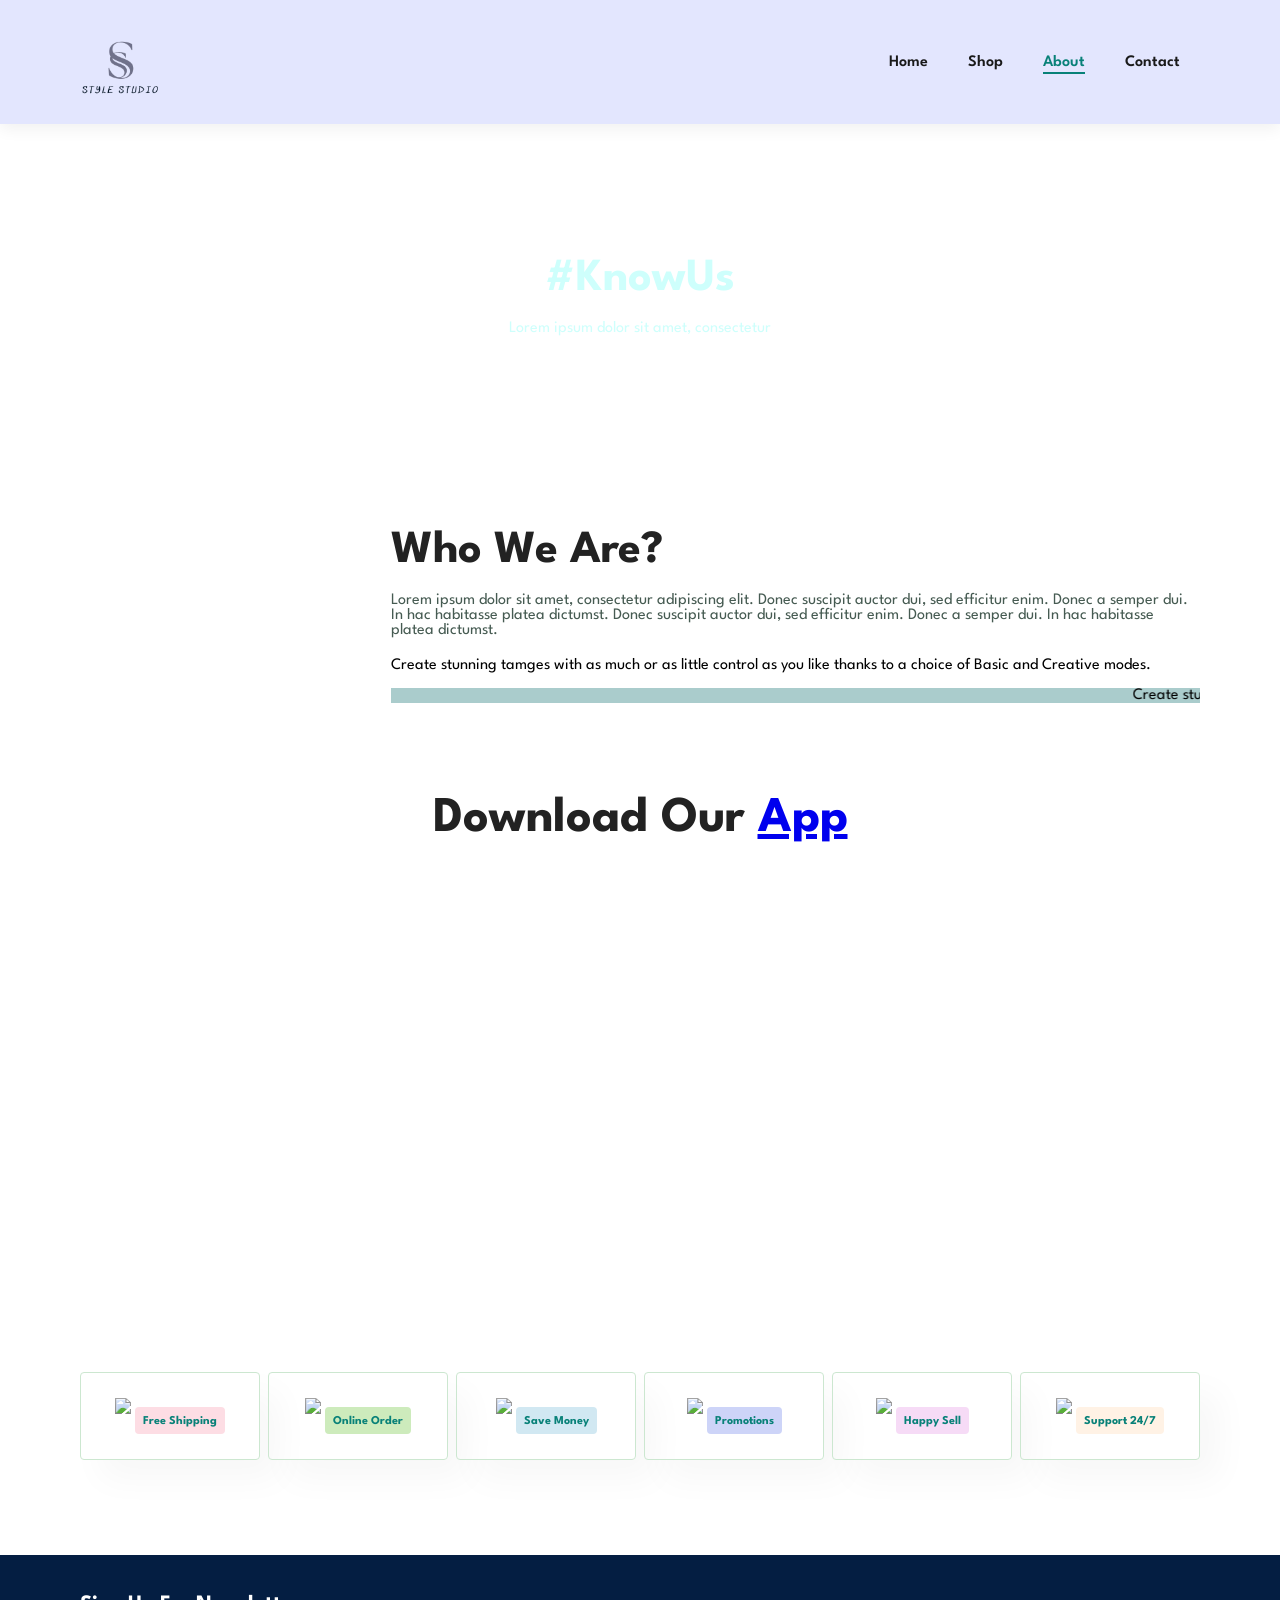
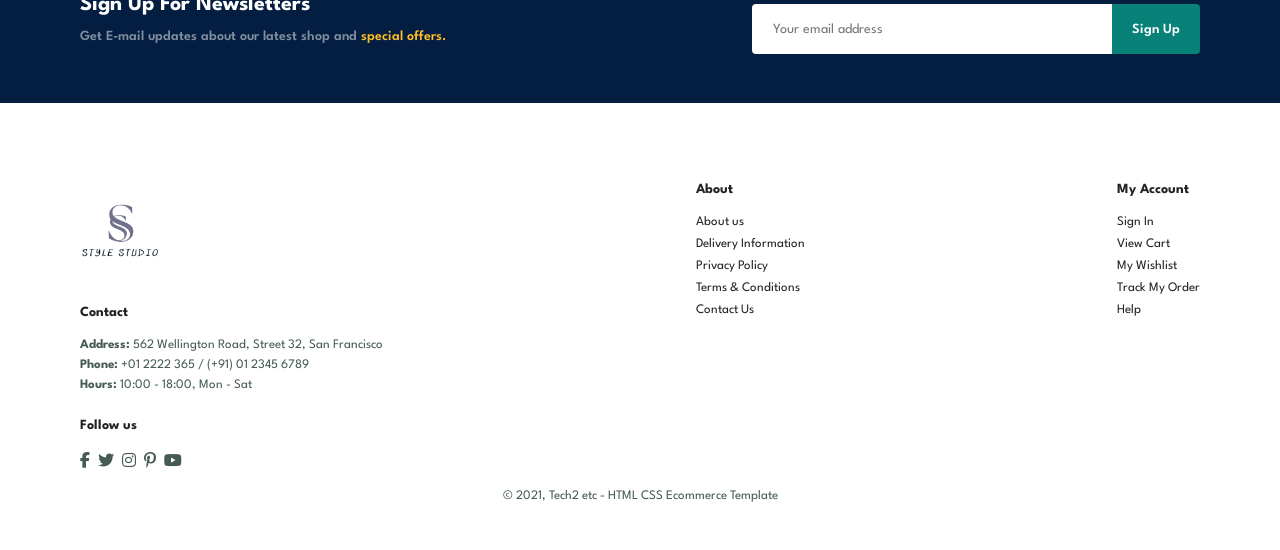
==== about.html @ c2bab6bf "Add files via upload" ====
<!DOCTYPE html>
<html lang="en">

    <head>
        <meta charset="UTF-8">
        <meta http-equiv="X-UA-Compatible" content="IE=edge">
        <meta name="viewport" content="width=device-width, initial-scale=1.0">
        <title>Ecommerce clothes website</title>
        <link rel="stylesheet" href="https://cdnjs.cloudflare.com/ajax/libs/font-awesome/6.5.1/css/all.min.css" />

        <link rel="stylesheet" href="about.css">
    </head>

    <body>
        <section id="header">
            <a href="index.html"><img style="height: 80px" src="logo.png" class="logo"></a>
            
            <div>
                <ul id="navbar">
                    <li><a href="index.html">Home</a></li>
                    <li><a href="shop.html">Shop</a></li>
                    
                    <li><a class="active" href="about.html">About</a></li>
                    <li><a href="contact.html">Contact</a></li>
  <a href="#" id="close"><i class="fa-solid fa-xmark"></i></a>
                    
                    
                </ul>
            </div>

            <!-- ===== CỤM ICON MOBILE THÊM VÀO Ở ĐÂY ===== -->
            <div id="mobile-menu">
                <a href="cart.html"><i class="fa-solid fa-bag-shopping"></i></a>
                <i id="bar" class="fa-solid fa-bars"></i>
            </div>
            <!-- ========================================== -->

        </section>
        

        <section id="head"  class="about-head">
            <h2>#KnowUs</h2>
            <p>Lorem ipsum dolor sit amet, consectetur</p>
        </section>

        <section id="about-head" class="section-p1">
            <img src="img/about/a6.jpg" alt="">
            <div>
                <h2>Who We Are?</h2>
                <p>Lorem ipsum dolor sit amet, consectetur adipiscing elit. Donec suscipit auctor dui, sed efficitur enim. Donec a semper dui. In hac habitasse platea dictumst. Donec suscipit auctor dui, sed efficitur enim. Donec a semper dui. In hac habitasse platea dictumst.</p>
                <abbr tittle="">Create stunning tamges with as much or as little control as you like thanks to a choice of Basic and Creative modes.</abbr>
                <br><br>
                <marquee bgcolor="#acc" loop="-1" scrollamount="5" width="100%">Create stunning images with as much or as little control as you like thanks to a choice of Basic and Creative modes.</marquee>
            </div>
        </section>

        <section id="about-app" class="section-p1">
            <h1>Download Our <a href="#">App</a></h1>
            <div class="video">
                <video autoplay muted loop src="img/about/1.mp4"></video>  <!-- autoplay: tự động phát, muted: tắt tiếng, loop: lặp lại video -->
            </div>

        </section>

        <section id="feature" class="section-p1">
            <div class="fe-box">
                <img src="img/features/f1.png">
                <h6>Free Shipping</h6>
            </div>
            <div class="fe-box">
                <img src="img/features/f2.png">
                <h6>Online Order</h6>
            </div>
            <div class="fe-box">
                <img src="img/features/f3.png">
                <h6>Save Money</h6>
            </div>
            <div class="fe-box">
                <img src="img/features/f4.png">
                <h6>Promotions</h6>
            </div>
            <div class="fe-box">
                <img src="img/features/f5.png">
                <h6>Happy Sell</h6>
            </div>
            <div class="fe-box">
                <img src="img/features/f6.png">
                <h6>Support 24/7</h6>
            </div>
        </section>

        <section id="newsletter" class="section-p1 section-m1">
        <div class="newstext">
            <h4>Sign Up For Newsletters</h4>
            <p>Get E-mail updates about our latest shop and <span>special offers.</span></p>
        </div>
        <div class="form">
            <input type="text" placeholder="Your email address">
            <button class="normal">Sign Up</button>
        </div>
    </section>


    <footer class="section-p1">
        <div class="col">
                <a href="index.html" ><img style="height: 80px" src="logo.png" class="logo "></a>

            <h4>Contact</h4>
            <p><strong>Address: </strong> 562 Wellington Road, Street 32, San Francisco</p>
            <p><strong>Phone: </strong> +01 2222 365 / (+91) 01 2345 6789</p>
            <p><strong>Hours: </strong> 10:00 - 18:00, Mon - Sat</p>
            <div class="follow">
                <h4>Follow us</h4>
                <div class="icon">
                    <i class="fab fa-facebook-f"></i>
                    <i class="fab fa-twitter"></i>
                    <i class="fab fa-instagram"></i>
                    <i class="fab fa-pinterest-p"></i>
                    <i class="fab fa-youtube"></i>
                </div>
            </div>
        </div>

        <div class="col">
            <h4>About</h4>
            <a href="#">About us</a>
            <a href="#">Delivery Information</a>
            <a href="#">Privacy Policy</a>
            <a href="#">Terms & Conditions</a>
            <a href="#">Contact Us</a>
        </div>

        <div class="col">
            <h4>My Account</h4>
            <a href="#">Sign In</a>
            <a href="#">View Cart</a>
            <a href="#">My Wishlist</a>
            <a href="#">Track My Order</a>
            <a href="#">Help</a>
        </div>
        <div class="copyright">
            <p>© 2021, Tech2 etc - HTML CSS Ecommerce Template</p>
        </div>
    </footer>
    
        <script src="script.js"></script>
    </body>

</html>
---- about.css ----
@import url("https://fonts.googleapis.com/css2?family=Spartan:wght@100;200;300;400;500;600;700;800;900&display=swap");
* { 
    margin: 0;
    padding: 0;
    box-sizing: border-box;
    font-family: "Spartan", sans-serif;
}

html { 
    scroll-behavior: smooth;
}

/* Global Styles */

h1 {
    font-size: 50px;
    line-height: 64px;
    color: #222;
}

h2 {
    font-size: 46px;
    line-height: 54px;
    color: #222;
}

h4 {
    font-size: 20px;
    color: #222;
}

h6 {
    font-weight: 700;
    font-size: 12px;
}

p {
    font-size: 16px;
    color: #465b52;
    margin: 15px 0 20px 0;
}

.section-p1 {
    padding: 40px 80px;
}

.section-m1 {
    margin: 40px 0;
}

body {
    width: 100%;
}

/* Header Start*/
#header {
    display:flex;
    align-items: center;
    justify-content: space-between;
    padding: 20px 80px;
    background : #E3E6FE;
    box-shadow: 0 5px 15px rgba(0,0,0,0.06);
    z-index: 999;
    position:sticky;
    top:0;
    left:0;
}

#navbar { display:flex; align-items: center; justify-content: center; }

#navbar li { 
    list-style:none; 
    padding: 0 20px; 
}

#navbar li a {
    text-decoration: none;
    font-size: 16px;
    font-weight: 600;
    color:#1a1a1a; 
    transition: 0.3s ease;
    position: relative; 
}

#navbar li a:hover,
#navbar li a.active { 
    color: #088178; 
}

#navbar li a::after {
    content: "";
    width: 0;
    height: 2px;
    background: #088178;
    position: absolute;
    bottom: -4px;
    left: 50%;
    transform: translateX(-50%);
    transition: width 0.3s ease;
}

#navbar li a.active::after,
#navbar li a:hover::after {
    width: 100%;
}

/* Ẩn nút Menu Hamburger và nút Giỏ hàng trên giao diện máy tính */
#mobile-menu {
    display: none;
}

/* Ẩn nút X đóng menu trên giao diện máy tính */
#close {
    display: none;
}

/* About page */
#head.about-head {
    background-image:url("img/about/banner.png");
    height:40vh;
    width:100%;
    background-size: cover;
    display: flex;
    justify-content: center;
    text-align: center;
    flex-direction: column;
    padding: 14px;

}
#head.about-head h2,
#head.about-head p{
    color:#cefffc; 
}

#about-head {
    display: flex;
    align-items: center; 
}
#about-head img{
    width: 50%;
    height: auto; 
}
#about-head div {
    padding-left: 40px; 
}
#about-app{
    text-align: center; 
}
#about-app .video{
    width: 70%;
    height: 100%; 
    margin: 30px auto 0 auto ; 

}
#about-app .video video{ 
    width: 100%; 
    height: 100%;
    border-radius: 20px; 
}

/*------------ Feature-------------------------- */ 

#feature{
    display: flex;
    align-items: center;
    justify-content: space-between;
    flex-wrap: wrap;
}

#feature .fe-box {
    width:180px;
    text-align: center;
    padding:25px 15px;
    box-shadow: 20px 20px  34px rgba(0,0,0,0.03);
    border:1px solid #cce7d0;
    border-radius:4px;
    margin: 15px 0;
}

#feature .fe-box:hover {
    box-shadow: 10px 10px 54px rgba(70,62,221,0.1)
}

#feature .fe-box img{
   width:100%;
   margin-bottom: 10px ;  
}

#feature .fe-box h6 {
    display:inline-block;
    padding: 9px 8px 6px 8px;
    line-height:1;
    border-radius: 4px;
    color:#088178;
    background-color: #fddde4;
}

#feature .fe-box:nth-child(2) h6{
    background-color: #cdebbc;
}

#feature .fe-box:nth-child(3) h6{
    background-color: #d1e8f2;
}

#feature .fe-box:nth-child(4) h6{
    background-color: #cdd4f8;
}

#feature .fe-box:nth-child(5) h6{
    background-color: #f6dbf6;
}

#feature .fe-box:nth-child(6) h6{
    background-color: #fff2e5;
}

/* -----------------------Newsletter ----------------------*/
#newsletter {
    display: flex;
    justify-content: space-between;
    align-items: center; 
    background-image: url("img/banner/b14.png"); 
    background-repeat: no-repeat;
    background-position: 20% 30%;
    background-color: #041e42;
}

/* --- THÊM MÀU SẮC CHO CHỮ TRONG NEWSLETTER Ở ĐÂY --- */
#newsletter h4 {
    color: #fff; /* Tiêu đề màu trắng */
    font-size: 22px;
    font-weight: 700;
}

#newsletter p {
    font-size: 14px;
    font-weight: 600;
    color: #818ea0; /* Đoạn văn màu xám xanh nhạt */
}

#newsletter p span {
    color: #ffbd27; /* Chữ special offers màu vàng */
}
/* ---------------------------------------------------- */

#newsletter .form {
    display: flex;
    width: 40%;
}

#newsletter input {
    height: 3.125rem; 
    padding: 0 1.25rem;
    font-size: 14px;
    width: 100%;
    border: 1px solid transparent;
    border-radius: 4px 0 0 4px; 
    outline: none;
}

#newsletter button {
    height: 3.125rem; 
    background-color: #088178;
    color: #fff;
    white-space: nowrap; 
    border-radius: 0 4px 4px 0; 
    border: none;
    padding: 0 20px;
    cursor: pointer;
    transition: 0.2s;
}
button.normal {
    font-size: 14px;
    font-weight: 600;
    padding: 15px 30px;
    color: #fff;
    background-color: #088178;
    border-radius: 4px; 
    cursor: pointer;
    border: none;
    outline: none;
    transition: all 0.3s ease; 
}


/* Footer */
footer { display: flex; flex-wrap: wrap; justify-content: space-between; }
footer .col { display: flex; flex-direction: column; align-items: flex-start; margin-bottom: 20px; }
footer .logo { margin-bottom: 30px; }
footer h4 { font-size: 14px; padding-bottom: 20px; }
footer p { font-size: 13px; margin: 0 0 8px 0; }
footer a { font-size: 13px; text-decoration: none; color: #222; margin-bottom: 10px; }
footer .follow { margin-top: 20px; }
footer .follow i { color: #465b52; padding-right: 4px; cursor: pointer; }
footer .install .row img { border: 1px solid #088178; border-radius: 6px; }
footer .install img { margin: 10px 0 15px 0; }
footer .follow i:hover, footer a:hover { color: #088178; }
footer .copyright { width: 100%; text-align: center; }

/* =========================================
   THIẾT BỊ TABLET (IPAD) - Dưới 799px
========================================= */

@media (max-width: 799px) {
    .section-p1 { padding: 40px 40px; }
    
    #navbar {
        display: flex;
        flex-direction: column;
        align-items: flex-start;
        justify-content: flex-start;
        position: fixed;
        top: 0;
        right: -300px;
        height: 100vh;
        width: 300px;
        background-color: #E3E6F3;
        box-shadow: 0 40px 60px rgba(0,0,0,0.1);
        padding: 80px 0 0 10px;
        transition: 0.3s;
    }
    #navbar.active { right: 0px; }
    #navbar li { margin-bottom: 25px; }

    #close {
        display: block;
        position: absolute;
        top: 30px;
        left: 30px;
        color: #222;
        font-size: 24px;
        cursor: pointer;
    }

    #close:hover {
        color: #088178;
    }

    #lg-bag {
        display: none;
    }

    #mobile-menu {
        display: flex;
        align-items: center;
        gap: 20px;
    }

    #mobile-menu i {
        color: #1a1a1a;
        font-size: 24px;
        cursor: pointer;
        transition: 0.3s;
    }

    #mobile-menu i:hover {
        color: #088178;
    }

    #head { height: 50vh; padding: 0 80px; background-position: top 30% right 30%; }
    
    #feature { justify-content: center; }
    #feature .fe-box { margin: 15px 15px; }

    #newsletter {
        flex-direction: column;
        align-items: flex-start;
    }

    #newsletter .form { 
        width: 70%; 
        margin-top: 20px;
    }
    
}

/* =========================================
   THIẾT BỊ MOBILE (ĐIỆN THOẠI) - Dưới 477px
========================================= */
@media (max-width: 477px) {
    .section-p1 { padding: 20px; }
    #header { padding: 10px 30px; }
    #head { padding: 0 20px; background-position: 55%; }
    #head h2 { font-size: 32px; }
    
    #feature { justify-content: space-between; }
    #feature .fe-box { width: 155px; margin: 0 0 15px 0; }

    #newsletter { 
        padding: 40px 20px; 
        flex-direction: column; 
        align-items: flex-start; 
    }
    
    #newsletter .form { 
        width: 100%; 
        margin-top: 20px;
        display: flex;
        flex-direction: row; 
    }
    
    footer .col { width: 100%; }
    footer .copyright { text-align: start; }
    
    /* About page */
    #about-head {
        flex-direction: column;
    }
    #about-head img{
        width: 100%; 
        margin-bottom: 20px;
    }
    #about-head div{
        padding-left: 0px;
    }
    #about-app .video{
        width: 100%;
    }

}
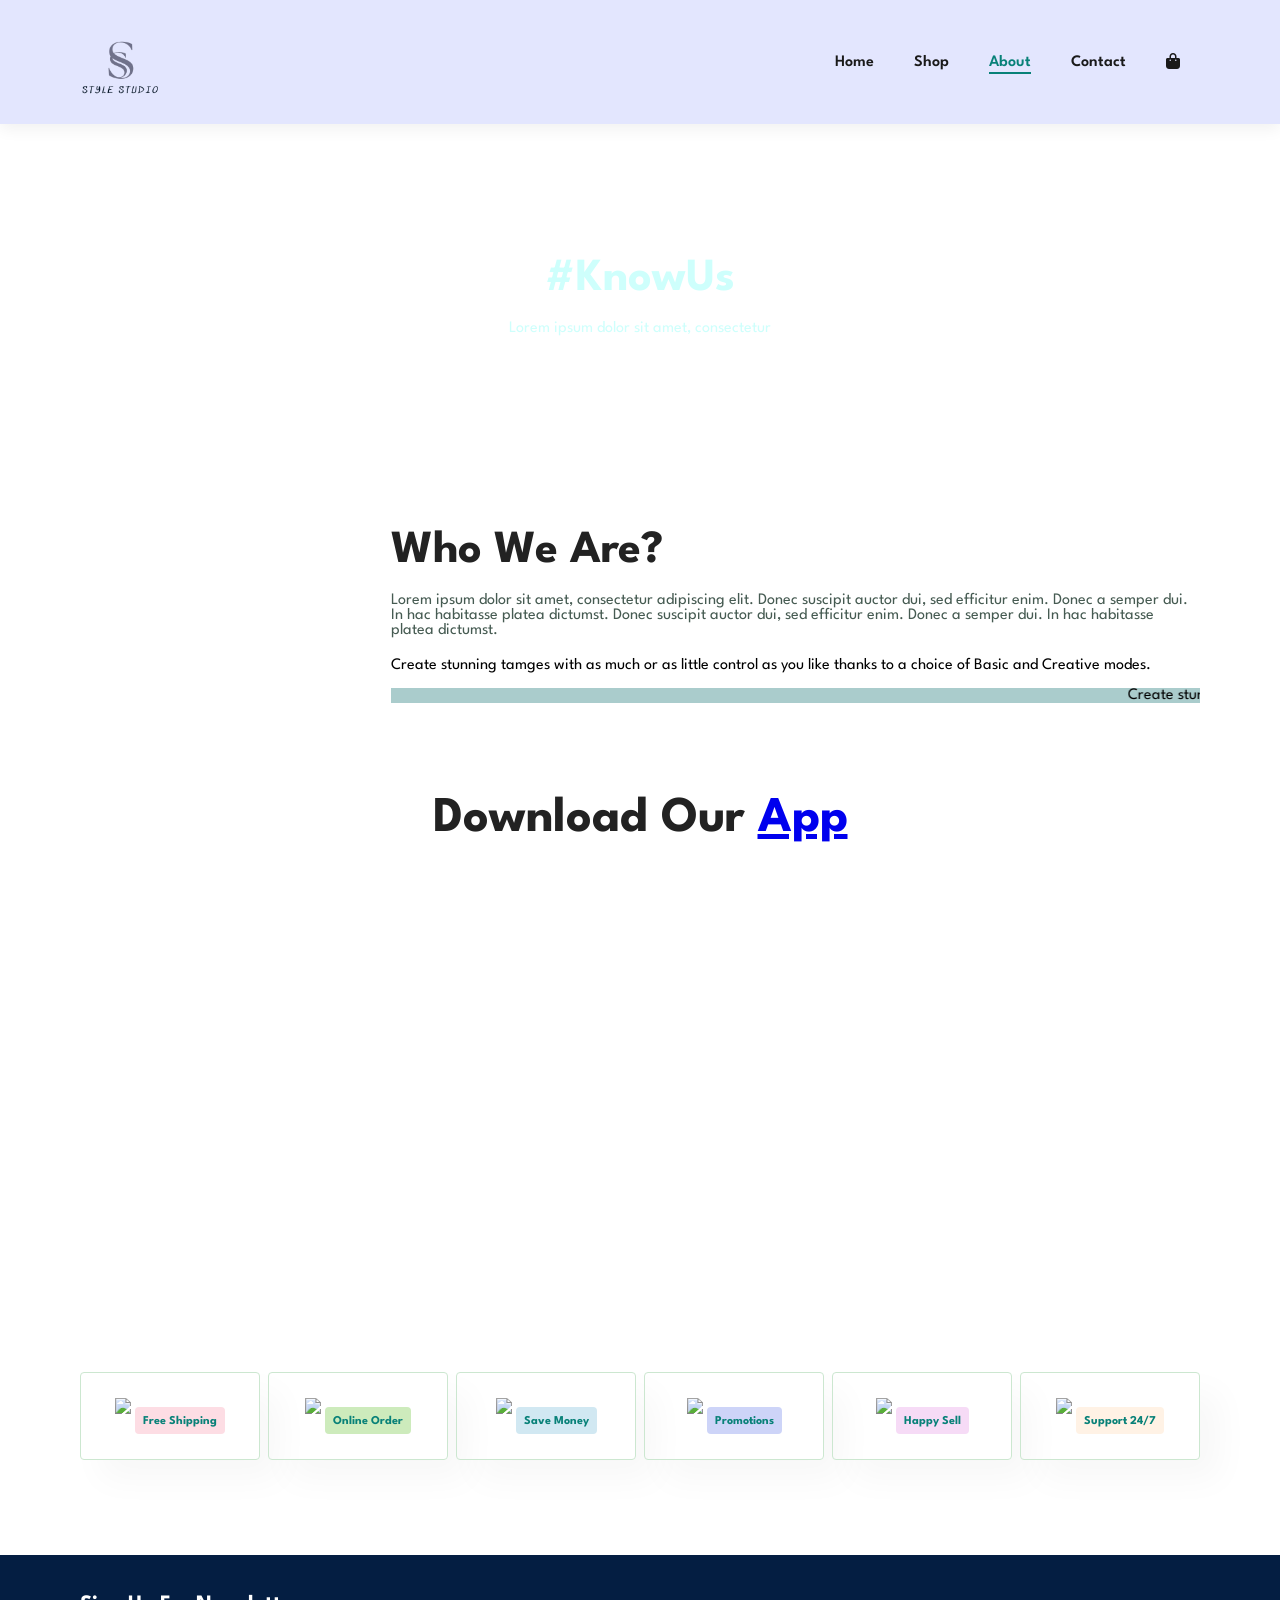
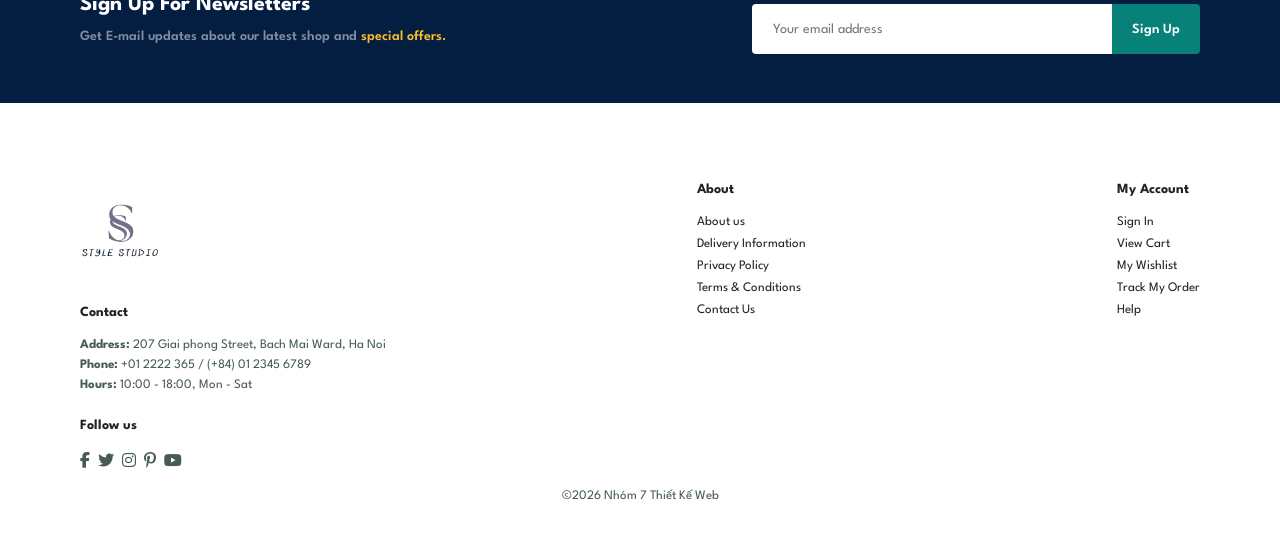
==== commit 7f8e907c: "Add files via upload Updated contact information and shop link in about.html." ====
--- a/about.html
+++ b/about.html
@@ -18,11 +18,10 @@
             <div>
                 <ul id="navbar">
                     <li><a href="index.html">Home</a></li>
-                    <li><a href="shop.html">Shop</a></li>
-                    
+                    <li><a href="shop_page1.html">Shop</a></li>
                     <li><a class="active" href="about.html">About</a></li>
                     <li><a href="contact.html">Contact</a></li>
-  <a href="#" id="close"><i class="fa-solid fa-xmark"></i></a>
+                    <li><a href="cart.html"><i class="fa-solid fa-bag-shopping"></i></a></li>
                     
                     
                 </ul>
@@ -106,8 +105,8 @@
                 <a href="index.html" ><img style="height: 80px" src="logo.png" class="logo "></a>
 
             <h4>Contact</h4>
-            <p><strong>Address: </strong> 562 Wellington Road, Street 32, San Francisco</p>
-            <p><strong>Phone: </strong> +01 2222 365 / (+91) 01 2345 6789</p>
+            <p><strong>Address: </strong> 207 Giai phong Street, Bach Mai Ward, Ha Noi</p>
+            <p><strong>Phone: </strong> +01 2222 365 / (+84) 01 2345 6789</p>
             <p><strong>Hours: </strong> 10:00 - 18:00, Mon - Sat</p>
             <div class="follow">
                 <h4>Follow us</h4>
@@ -139,11 +138,11 @@
             <a href="#">Help</a>
         </div>
         <div class="copyright">
-            <p>© 2021, Tech2 etc - HTML CSS Ecommerce Template</p>
+            <p>©2026 Nhóm 7 Thiết Kế Web</p>
         </div>
     </footer>
     
         <script src="script.js"></script>
     </body>
 
-</html>+</html>
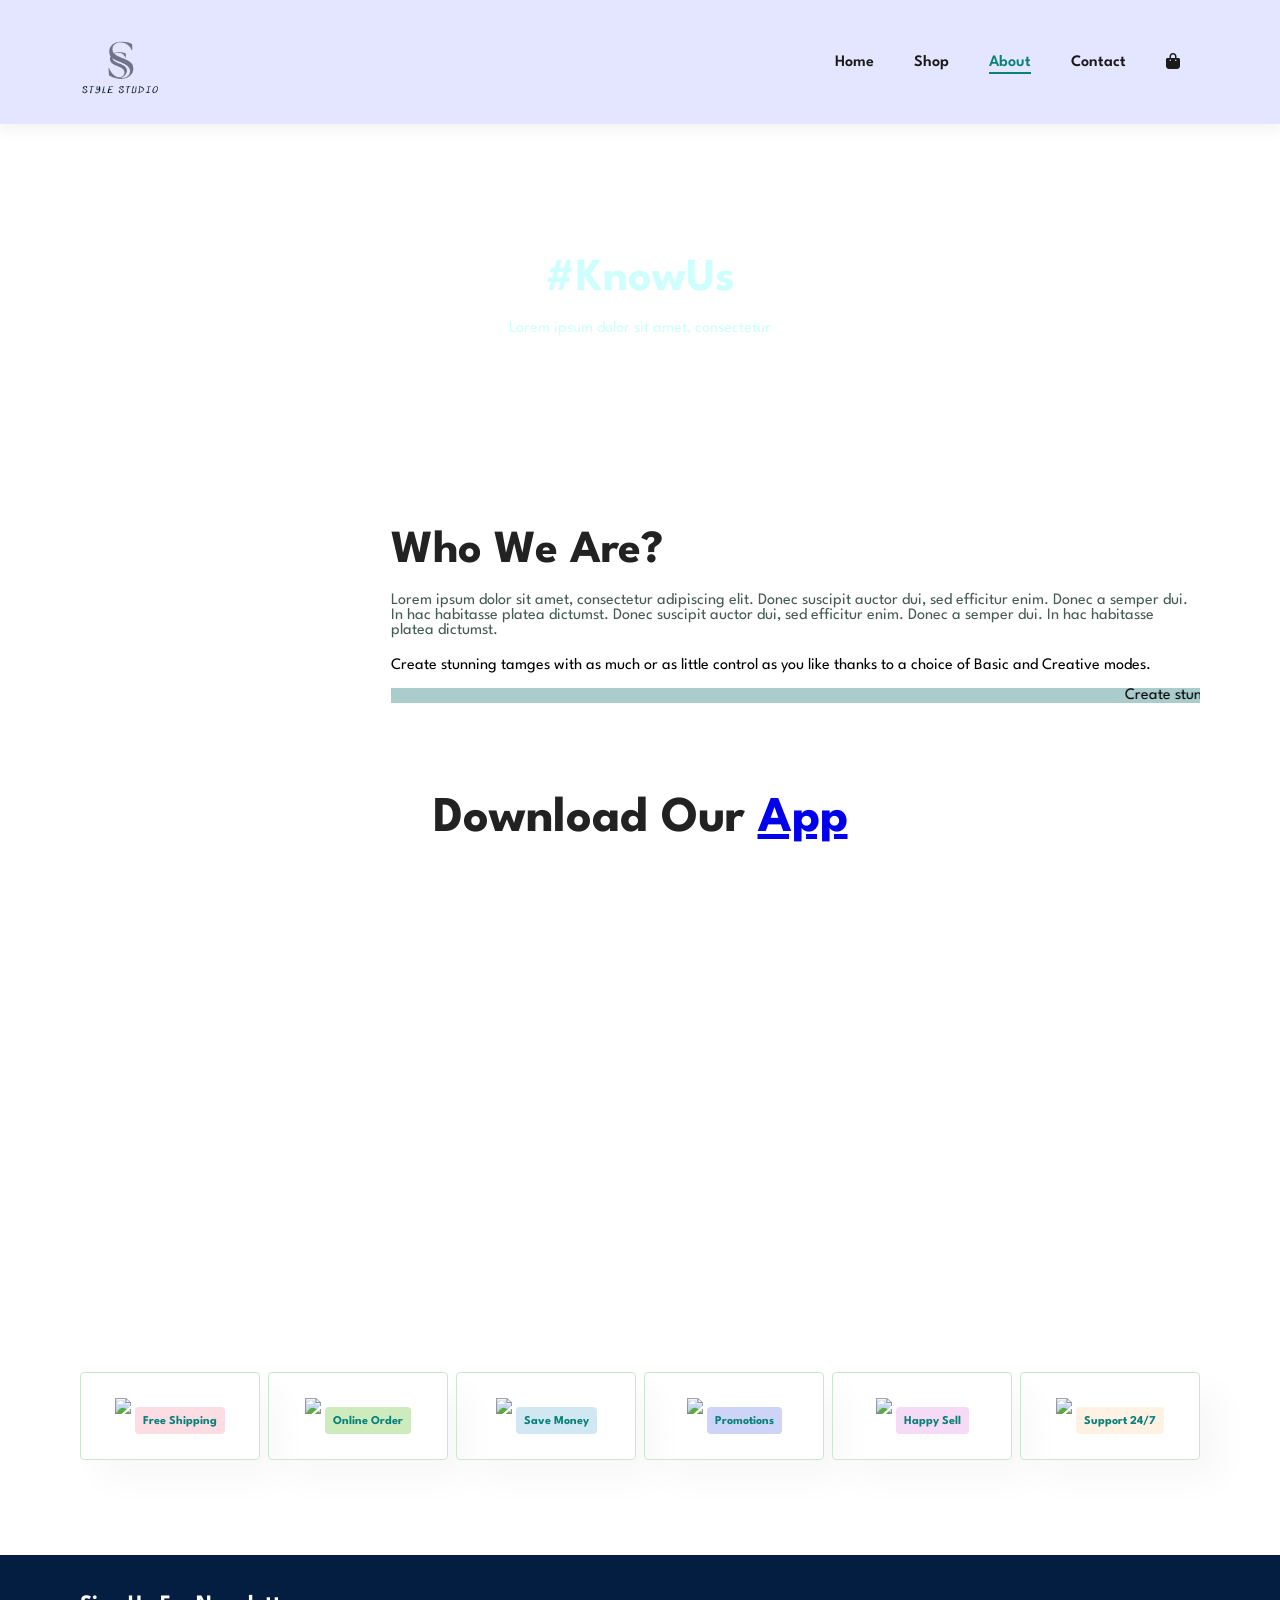
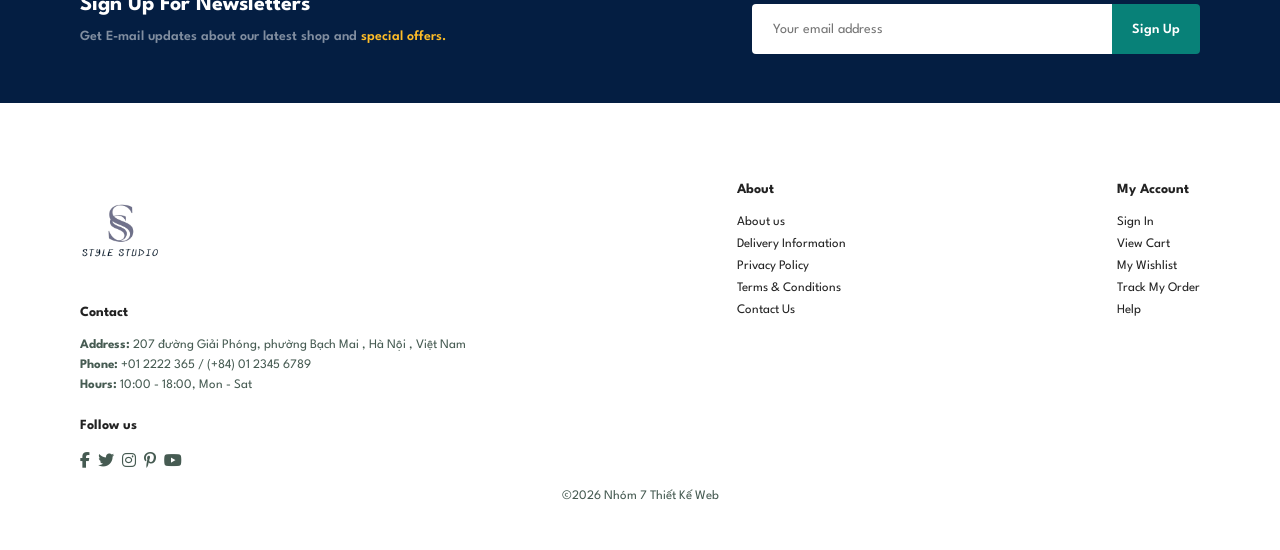
==== commit a4891abe: "Add files via upload" ====
--- a/about.html
+++ b/about.html
@@ -19,9 +19,11 @@
                 <ul id="navbar">
                     <li><a href="index.html">Home</a></li>
                     <li><a href="shop_page1.html">Shop</a></li>
+                    
                     <li><a class="active" href="about.html">About</a></li>
                     <li><a href="contact.html">Contact</a></li>
-                    <li><a href="cart.html"><i class="fa-solid fa-bag-shopping"></i></a></li>
+                    <li id="lg-bag"><a href="cart.html"><i class="fa-solid fa-bag-shopping"></i></a></li>
+  <a href="#" id="close"><i class="fa-solid fa-xmark"></i></a>
                     
                     
                 </ul>
@@ -105,7 +107,7 @@
                 <a href="index.html" ><img style="height: 80px" src="logo.png" class="logo "></a>
 
             <h4>Contact</h4>
-            <p><strong>Address: </strong> 207 Giai phong Street, Bach Mai Ward, Ha Noi</p>
+            <p><strong>Address: </strong> 207 đường Giải Phóng, phường Bạch Mai , Hà Nội , Việt Nam</p>
             <p><strong>Phone: </strong> +01 2222 365 / (+84) 01 2345 6789</p>
             <p><strong>Hours: </strong> 10:00 - 18:00, Mon - Sat</p>
             <div class="follow">
@@ -145,4 +147,4 @@
         <script src="script.js"></script>
     </body>
 
-</html>
+</html>
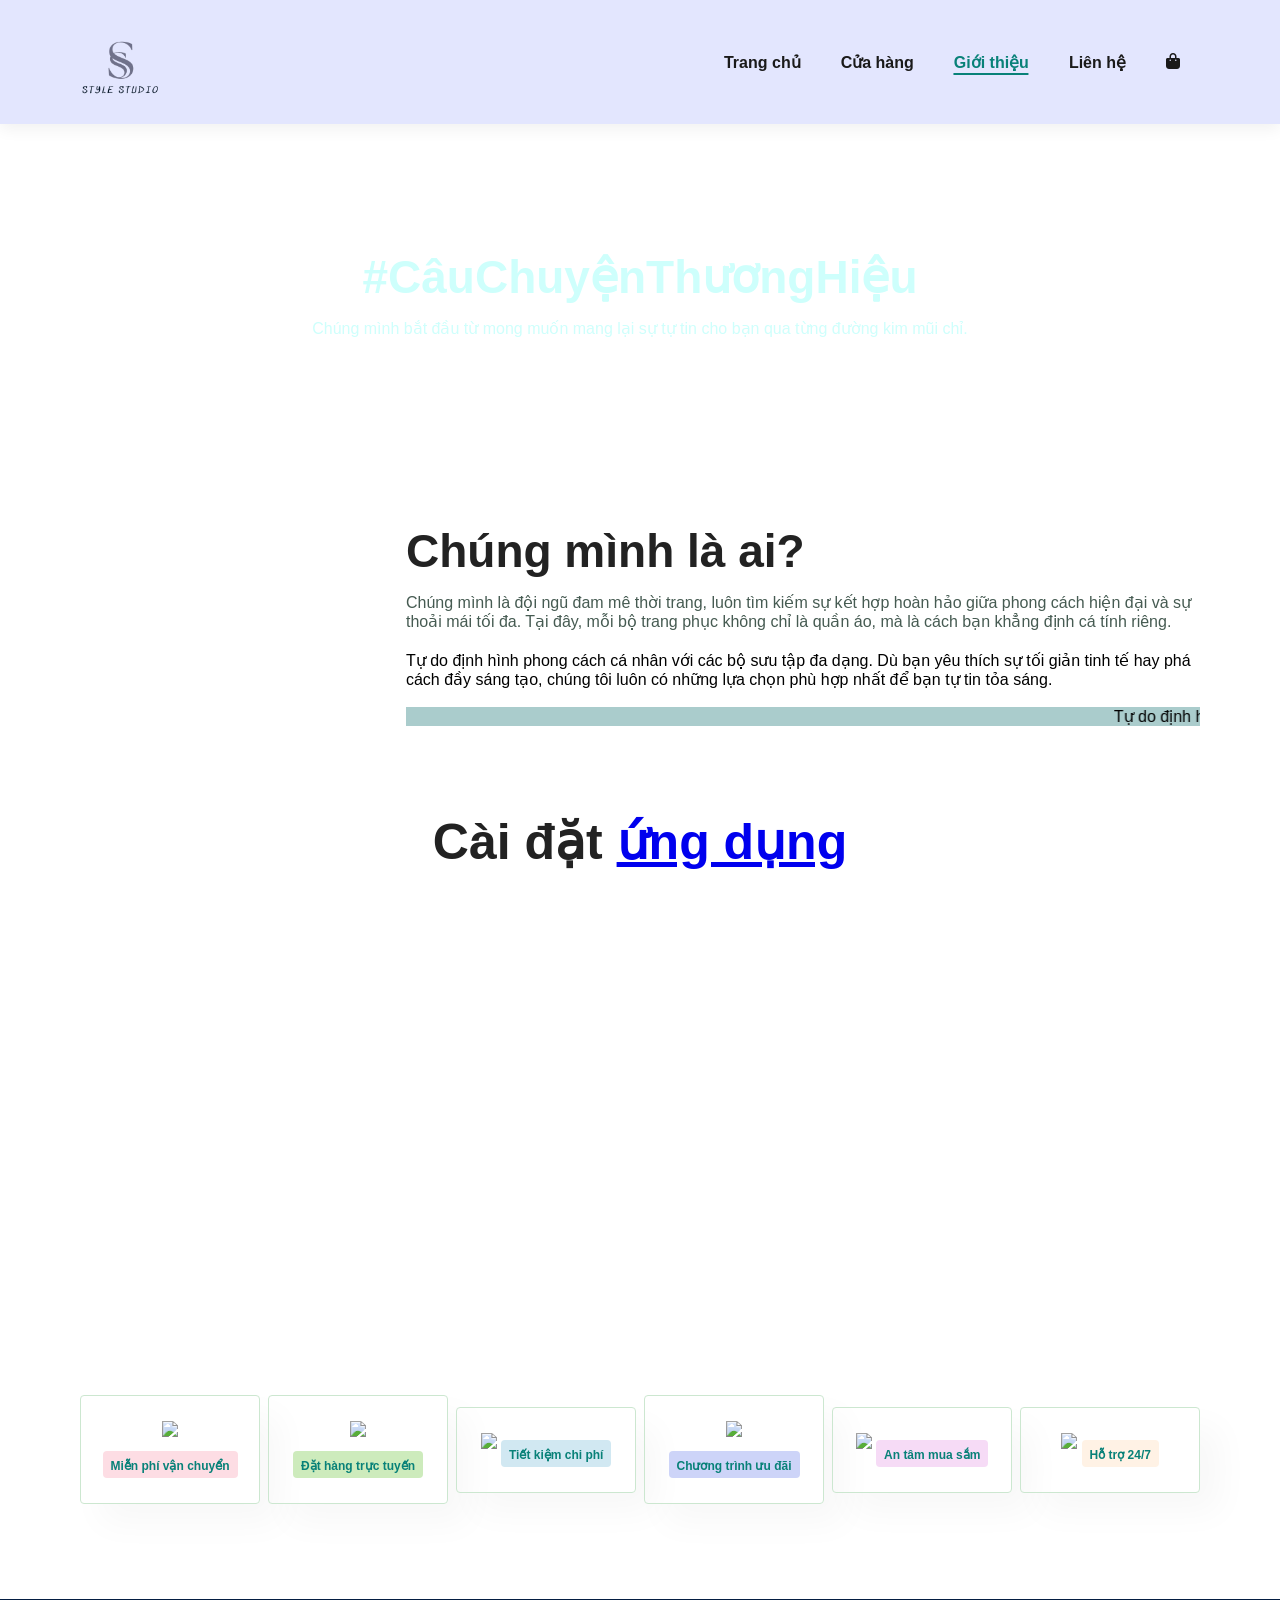
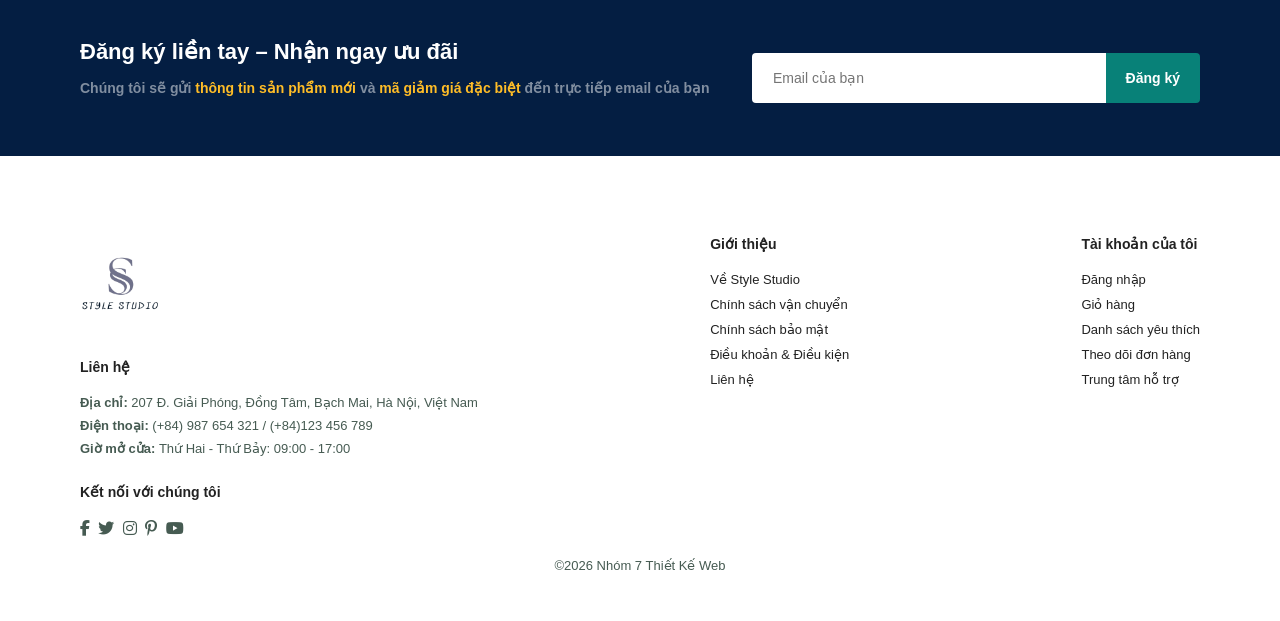
==== commit 7034bc21: "Add files via upload" ====
--- a/about.html
+++ b/about.html
@@ -17,11 +17,11 @@
             
             <div>
                 <ul id="navbar">
-                    <li><a href="index.html">Home</a></li>
-                    <li><a href="shop_page1.html">Shop</a></li>
+                    <li><a href="index.html">Trang chủ</a></li>
+                    <li><a href="shop_page1.html">Cửa hàng</a></li>
                     
-                    <li><a class="active" href="about.html">About</a></li>
-                    <li><a href="contact.html">Contact</a></li>
+                    <li><a class="active" href="about.html">Giới thiệu</a></li>
+                    <li><a href="contact.html">Liên hệ</a></li>
                     <li id="lg-bag"><a href="cart.html"><i class="fa-solid fa-bag-shopping"></i></a></li>
   <a href="#" id="close"><i class="fa-solid fa-xmark"></i></a>
                     
@@ -40,23 +40,23 @@
         
 
         <section id="head"  class="about-head">
-            <h2>#KnowUs</h2>
-            <p>Lorem ipsum dolor sit amet, consectetur</p>
+            <h2>#CâuChuyệnThươngHiệu</h2>
+            <p>Chúng mình bắt đầu từ mong muốn mang lại sự tự tin cho bạn qua từng đường kim mũi chỉ.</p>
         </section>
 
         <section id="about-head" class="section-p1">
             <img src="img/about/a6.jpg" alt="">
             <div>
-                <h2>Who We Are?</h2>
-                <p>Lorem ipsum dolor sit amet, consectetur adipiscing elit. Donec suscipit auctor dui, sed efficitur enim. Donec a semper dui. In hac habitasse platea dictumst. Donec suscipit auctor dui, sed efficitur enim. Donec a semper dui. In hac habitasse platea dictumst.</p>
-                <abbr tittle="">Create stunning tamges with as much or as little control as you like thanks to a choice of Basic and Creative modes.</abbr>
+                <h2>Chúng mình là ai?</h2>
+                <p>Chúng mình là đội ngũ đam mê thời trang, luôn tìm kiếm sự kết hợp hoàn hảo giữa phong cách hiện đại và sự thoải mái tối đa. Tại đây, mỗi bộ trang phục không chỉ là quần áo, mà là cách bạn khẳng định cá tính riêng.</p>
+                <abbr tittle="">Tự do định hình phong cách cá nhân với các bộ sưu tập đa dạng. Dù bạn yêu thích sự tối giản tinh tế hay phá cách đầy sáng tạo, chúng tôi luôn có những lựa chọn phù hợp nhất để bạn tự tin tỏa sáng.</abbr>
                 <br><br>
-                <marquee bgcolor="#acc" loop="-1" scrollamount="5" width="100%">Create stunning images with as much or as little control as you like thanks to a choice of Basic and Creative modes.</marquee>
+                <marquee bgcolor="#acc" loop="-1" scrollamount="5" width="100%">Tự do định hình phong cách cá nhân với các bộ sưu tập đa dạng. Dù bạn yêu thích sự tối giản tinh tế hay phá cách đầy sáng tạo, chúng tôi luôn có những lựa chọn phù hợp nhất để bạn tự tin tỏa sáng.</marquee>
             </div>
         </section>
 
         <section id="about-app" class="section-p1">
-            <h1>Download Our <a href="#">App</a></h1>
+            <h1>Cài đặt <a href="#">ứng dụng</a></h1>
             <div class="video">
                 <video autoplay muted loop src="img/about/1.mp4"></video>  <!-- autoplay: tự động phát, muted: tắt tiếng, loop: lặp lại video -->
             </div>
@@ -66,38 +66,39 @@
         <section id="feature" class="section-p1">
             <div class="fe-box">
                 <img src="img/features/f1.png">
-                <h6>Free Shipping</h6>
+                <h6>Miễn phí vận chuyển</h6>
             </div>
             <div class="fe-box">
                 <img src="img/features/f2.png">
-                <h6>Online Order</h6>
+                <h6>Đặt hàng trực tuyến</h6>
             </div>
             <div class="fe-box">
                 <img src="img/features/f3.png">
-                <h6>Save Money</h6>
+                <h6>Tiết kiệm chi phí</h6>
             </div>
             <div class="fe-box">
                 <img src="img/features/f4.png">
-                <h6>Promotions</h6>
+                <h6>Chương trình ưu đãi</h6>
             </div>
             <div class="fe-box">
                 <img src="img/features/f5.png">
-                <h6>Happy Sell</h6>
+                <h6>An tâm mua sắm</h6>
             </div>
             <div class="fe-box">
                 <img src="img/features/f6.png">
-                <h6>Support 24/7</h6>
+                <h6>Hỗ trợ 24/7</h6>
             </div>
         </section>
 
         <section id="newsletter" class="section-p1 section-m1">
         <div class="newstext">
-            <h4>Sign Up For Newsletters</h4>
-            <p>Get E-mail updates about our latest shop and <span>special offers.</span></p>
+            <h4>Đăng ký liền tay – Nhận ngay ưu đãi</h4>
+            <p>Chúng tôi sẽ gửi <span> thông tin sản phẩm mới </span> và  <span> mã giảm giá đặc biệt</span> đến trực tiếp email của bạn</p>
         </div>
+
         <div class="form">
-            <input type="text" placeholder="Your email address">
-            <button class="normal">Sign Up</button>
+            <input type="text" placeholder="Email của bạn">
+            <button class="normal">Đăng ký</button>
         </div>
     </section>
 
@@ -106,12 +107,12 @@
         <div class="col">
                 <a href="index.html" ><img style="height: 80px" src="logo.png" class="logo "></a>
 
-            <h4>Contact</h4>
-            <p><strong>Address: </strong> 207 đường Giải Phóng, phường Bạch Mai , Hà Nội , Việt Nam</p>
-            <p><strong>Phone: </strong> +01 2222 365 / (+84) 01 2345 6789</p>
-            <p><strong>Hours: </strong> 10:00 - 18:00, Mon - Sat</p>
+            <h4>Liên hệ</h4>
+            <p><strong>Địa chỉ: </strong>207 Đ. Giải Phóng, Đồng Tâm, Bạch Mai, Hà Nội, Việt Nam</p>
+            <p><strong>Điện thoại: </strong>(+84) 987 654 321 / (+84)123 456 789</p>
+            <p><strong>Giờ mở cửa: </strong>Thứ Hai - Thứ Bảy: 09:00 - 17:00</p>
             <div class="follow">
-                <h4>Follow us</h4>
+                <h4>Kết nối với chúng tôi</h4>
                 <div class="icon">
                     <i class="fab fa-facebook-f"></i>
                     <i class="fab fa-twitter"></i>
@@ -123,21 +124,21 @@
         </div>
 
         <div class="col">
-            <h4>About</h4>
-            <a href="#">About us</a>
-            <a href="#">Delivery Information</a>
-            <a href="#">Privacy Policy</a>
-            <a href="#">Terms & Conditions</a>
-            <a href="#">Contact Us</a>
+            <h4> Giới thiệu</h4>
+            <a href="#">Về Style Studio</a>
+            <a href="#">Chính sách vận chuyển</a>
+            <a href="#">Chính sách bảo mật</a>
+            <a href="#">Điều khoản & Điều kiện</a>
+            <a href="#">Liên hệ</a>
         </div>
 
         <div class="col">
-            <h4>My Account</h4>
-            <a href="#">Sign In</a>
-            <a href="#">View Cart</a>
-            <a href="#">My Wishlist</a>
-            <a href="#">Track My Order</a>
-            <a href="#">Help</a>
+            <h4>Tài khoản của tôi</h4>
+            <a href="#">Đăng nhập</a>
+            <a href="#">Giỏ hàng</a>
+            <a href="#">Danh sách yêu thích</a>
+            <a href="#">Theo dõi đơn hàng</a>
+            <a href="#">Trung tâm hỗ trợ</a>
         </div>
         <div class="copyright">
             <p>©2026 Nhóm 7 Thiết Kế Web</p>
--- a/about.css
+++ b/about.css
@@ -3,7 +3,7 @@
     margin: 0;
     padding: 0;
     box-sizing: border-box;
-    font-family: "Spartan", sans-serif;
+    font-family: 'Segoe UI', sans-serif;
 }
 
 html { 
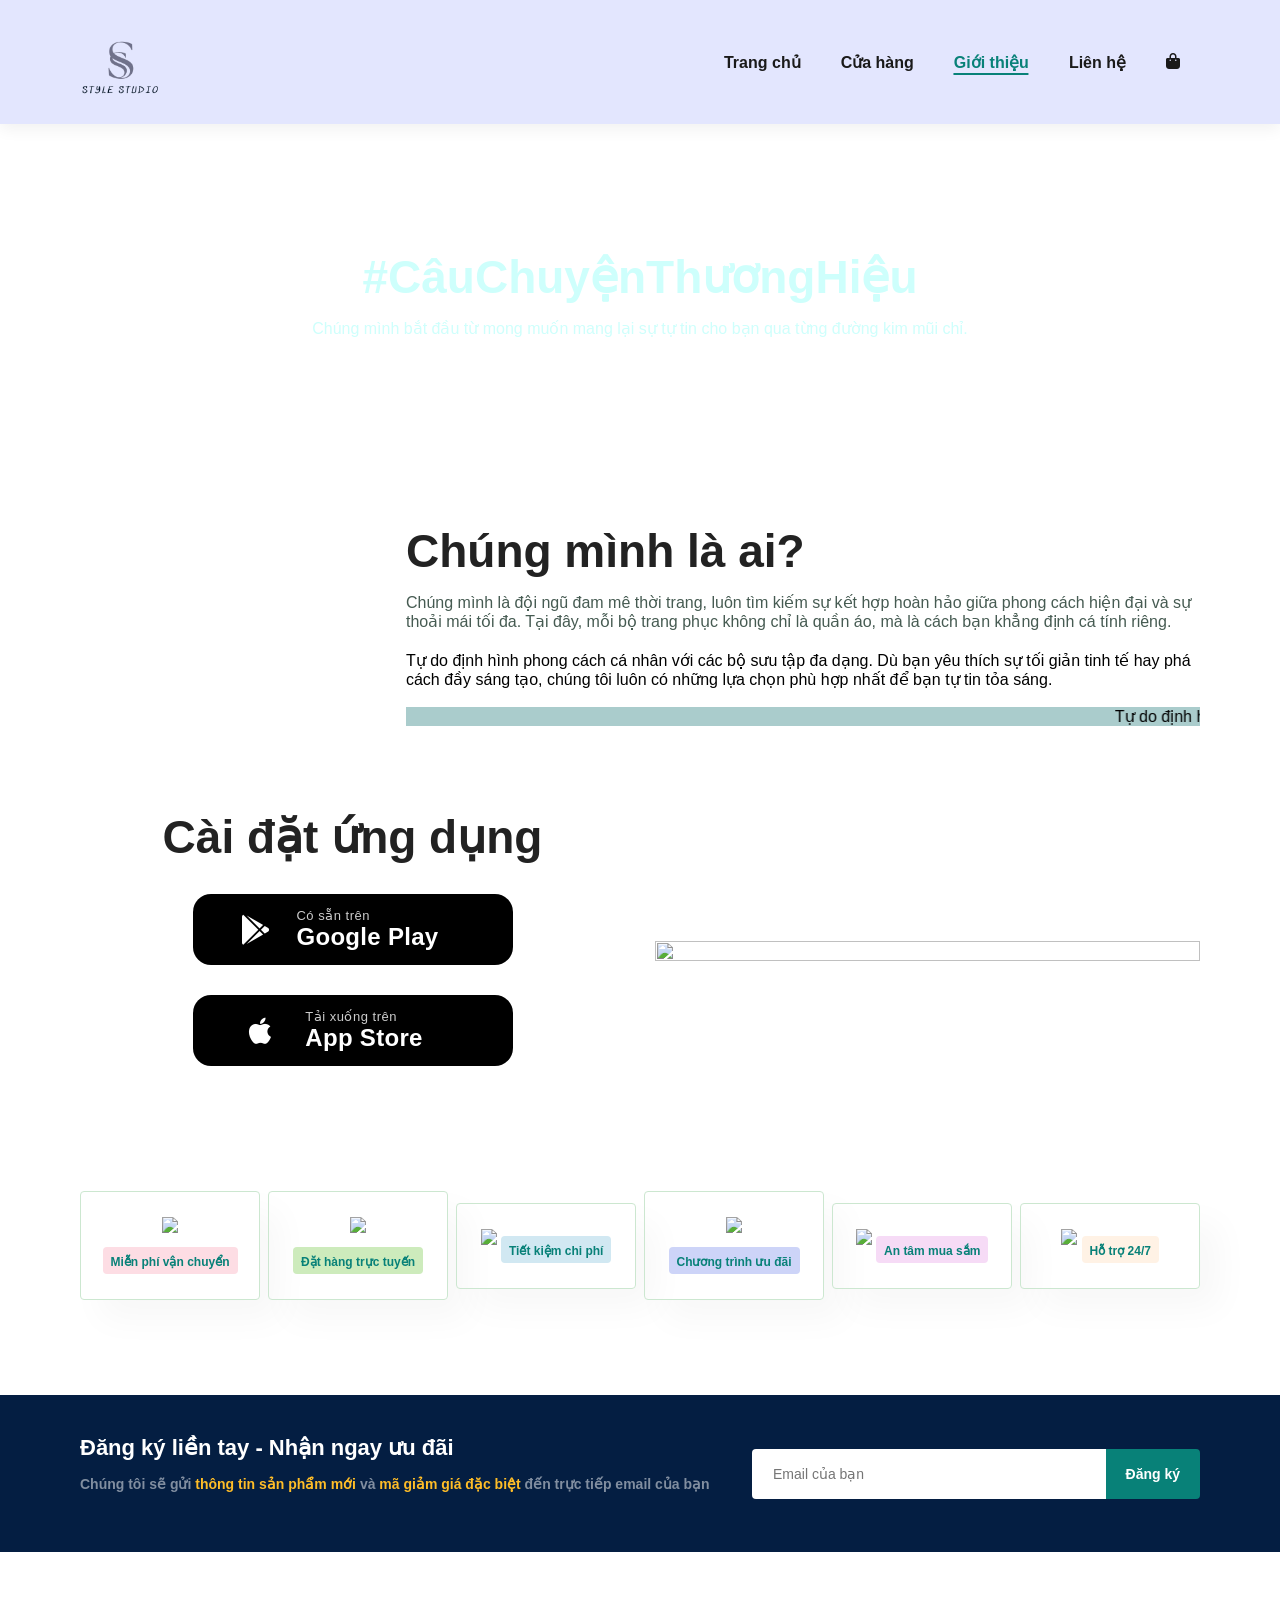
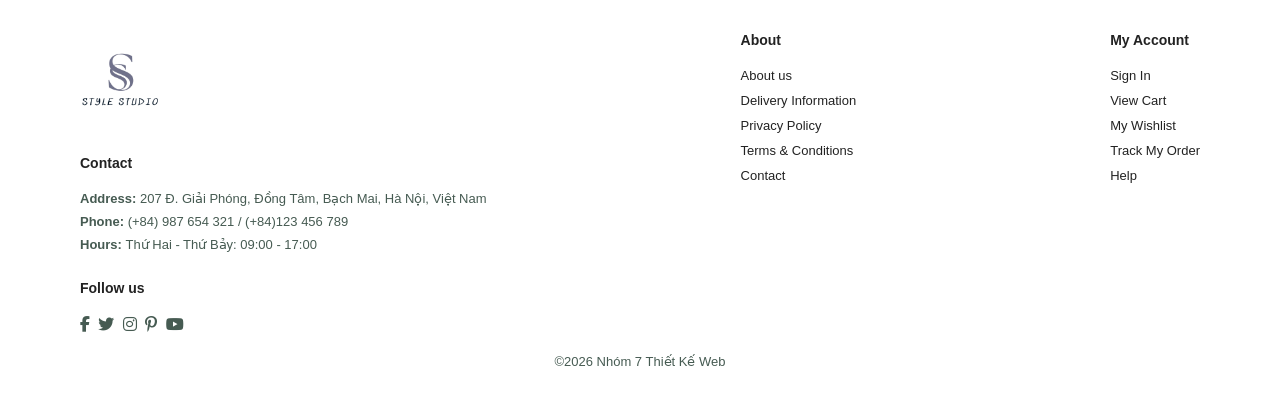
==== commit 46d1069e: "Add files via upload" ====
--- a/about.html
+++ b/about.html
@@ -56,9 +56,21 @@
         </section>
 
         <section id="about-app" class="section-p1">
-            <h1>Cài đặt <a href="#">ứng dụng</a></h1>
-            <div class="video">
-                <video autoplay muted loop src="img/about/1.mp4"></video>  <!-- autoplay: tự động phát, muted: tắt tiếng, loop: lặp lại video -->
+            <div class="download">
+                <h2>Cài đặt ứng dụng</h2>
+                <div class="store-buttons">
+                    <i class="fa-brands fa-google-play"></i>
+                    <span class="small">Có sẵn trên</span>
+                    <span class="big">Google Play</span>
+                </div> 
+                <div class="store-buttons">
+                    <i class="fa-brands fa-apple"></i>
+                    <span class="small">Tải xuống trên</span>
+                    <span class="big">App Store</span>
+                </div>
+            </div>
+            <div class="phone">
+                <img src="img/about/a1.jpg" alt="">
             </div>
 
         </section>
@@ -92,7 +104,7 @@
 
         <section id="newsletter" class="section-p1 section-m1">
         <div class="newstext">
-            <h4>Đăng ký liền tay – Nhận ngay ưu đãi</h4>
+            <h4>Đăng ký liền tay - Nhận ngay ưu đãi</h4>
             <p>Chúng tôi sẽ gửi <span> thông tin sản phẩm mới </span> và  <span> mã giảm giá đặc biệt</span> đến trực tiếp email của bạn</p>
         </div>
 
@@ -107,12 +119,12 @@
         <div class="col">
                 <a href="index.html" ><img style="height: 80px" src="logo.png" class="logo "></a>
 
-            <h4>Liên hệ</h4>
-            <p><strong>Địa chỉ: </strong>207 Đ. Giải Phóng, Đồng Tâm, Bạch Mai, Hà Nội, Việt Nam</p>
-            <p><strong>Điện thoại: </strong>(+84) 987 654 321 / (+84)123 456 789</p>
-            <p><strong>Giờ mở cửa: </strong>Thứ Hai - Thứ Bảy: 09:00 - 17:00</p>
+            <h4>Contact</h4>
+            <p><strong>Address: </strong>207 Đ. Giải Phóng, Đồng Tâm, Bạch Mai, Hà Nội, Việt Nam</p>
+            <p><strong>Phone: </strong>(+84) 987 654 321 / (+84)123 456 789</p>
+            <p><strong>Hours: </strong>Thứ Hai - Thứ Bảy: 09:00 - 17:00</p>
             <div class="follow">
-                <h4>Kết nối với chúng tôi</h4>
+                <h4>Follow us</h4>
                 <div class="icon">
                     <i class="fab fa-facebook-f"></i>
                     <i class="fab fa-twitter"></i>
@@ -124,21 +136,21 @@
         </div>
 
         <div class="col">
-            <h4> Giới thiệu</h4>
-            <a href="#">Về Style Studio</a>
-            <a href="#">Chính sách vận chuyển</a>
-            <a href="#">Chính sách bảo mật</a>
-            <a href="#">Điều khoản & Điều kiện</a>
-            <a href="#">Liên hệ</a>
+            <h4> About</h4>
+            <a href="#">About us</a>
+            <a href="#">Delivery Information</a>
+            <a href="#">Privacy Policy</a>
+            <a href="#">Terms & Conditions</a>
+            <a href="#">Contact</a>
         </div>
 
         <div class="col">
-            <h4>Tài khoản của tôi</h4>
-            <a href="#">Đăng nhập</a>
-            <a href="#">Giỏ hàng</a>
-            <a href="#">Danh sách yêu thích</a>
-            <a href="#">Theo dõi đơn hàng</a>
-            <a href="#">Trung tâm hỗ trợ</a>
+            <h4>My Account</h4>
+            <a href="#">Sign In</a>
+            <a href="#">View Cart</a>
+            <a href="#">My Wishlist</a>
+            <a href="#">Track My Order</a>
+            <a href="#">Help</a>
         </div>
         <div class="copyright">
             <p>©2026 Nhóm 7 Thiết Kế Web</p>
--- a/about.css
+++ b/about.css
@@ -143,19 +143,64 @@
 #about-head div {
     padding-left: 40px; 
 }
+
+/*-----------------DOWNLOAD APP--------------------*/
 #about-app{
-    text-align: center; 
-}
-#about-app .video{
-    width: 70%;
-    height: 100%; 
-    margin: 30px auto 0 auto ; 
-
-}
-#about-app .video video{ 
-    width: 100%; 
+    display: flex;
+    align-items: center; 
+    justify-content: space-between;
+    gap: 30px;
+}
+#about-app .download{
+    flex: 50%;
+    justify-self: center;
+    margin: auto; 
+}
+#about-app .download h2{
+    margin-bottom: 30px;
+    text-align: center;
+}
+#about-app .phone{
+    display: flex;
+    flex: 50%;
+    justify-content: center;
+}
+#about-app .phone img{
+    width: 100%;
     height: 100%;
-    border-radius: 20px; 
+}
+
+#about-app .store-buttons{
+    display: grid;
+    margin: 30px auto;
+    align-items: center;
+    background: #000; 
+    color: #fff;
+    border-radius: 18px;
+    width: 320px;
+    padding: 14px 24px;
+    text-decoration: none; /* Loại bỏ gạch chân */
+    grid-template-columns: auto auto; /* Hai cột: một cho icon, một cho text */
+}
+#about-app .store-buttons i{
+    grid-row: 1 / span 2; /* Icon chiếm cả hai hàng */
+    color: #fff;
+    font-size: 30px;
+    margin: auto; 
+}
+
+#about-app .small{
+    font-size: 13px; 
+    opacity: 0.8; /* Tạo hiệu ứng mờ cho dòng nhỏ */ 
+    letter-spacing: 0.5px;
+}
+#about-app .big { 
+    font-size: 24px; 
+    font-weight: 600; 
+    letter-spacing: 0.3px; /* Tạo khoảng cách giữa các chữ cái */ 
+}
+.store-buttons:hover { 
+    transform: scale(1.03); /* Hiệu ứng phóng to khi hover */ 
 }
 
 /*------------ Feature-------------------------- */ 
@@ -330,7 +375,7 @@
         left: 30px;
         color: #222;
         font-size: 24px;
-        cursor: pointer;
+        cursor: pointer; /* Thêm hiệu ứng hover cho nút đóng menu */
     }
 
     #close:hover {
@@ -372,13 +417,23 @@
         width: 70%; 
         margin-top: 20px;
     }
-    
+    /*download app*/
+    #about-app{
+        gap: 20px;
+        padding: 40px;
+    }
+
+    #about-app .store-buttons{
+        width: 260px;
+        padding: 12px 16px;
+        margin: 20px 0;
+    }
 }
 
 /* =========================================
    THIẾT BỊ MOBILE (ĐIỆN THOẠI) - Dưới 477px
 ========================================= */
-@media (max-width: 477px) {
+@media (max-width: 477px) { 
     .section-p1 { padding: 20px; }
     #header { padding: 10px 30px; }
     #head { padding: 0 20px; background-position: 55%; }
@@ -414,8 +469,23 @@
     #about-head div{
         padding-left: 0px;
     }
-    #about-app .video{
-        width: 100%;
+    #about-head h2{
+        font-size: 40px;
+        text-align: center;
+    }
+
+    /*about app*/ 
+    #about-app{
+        flex-direction: column;
+        gap: 20px;
+    }
+     #about-app .store-buttons{
+        width: 260px;
+        padding: 12px 16px;
+        margin: 20px auto;
+    }
+    #about-app .download h2{
+        font-size: 40px;
     }
 
 }
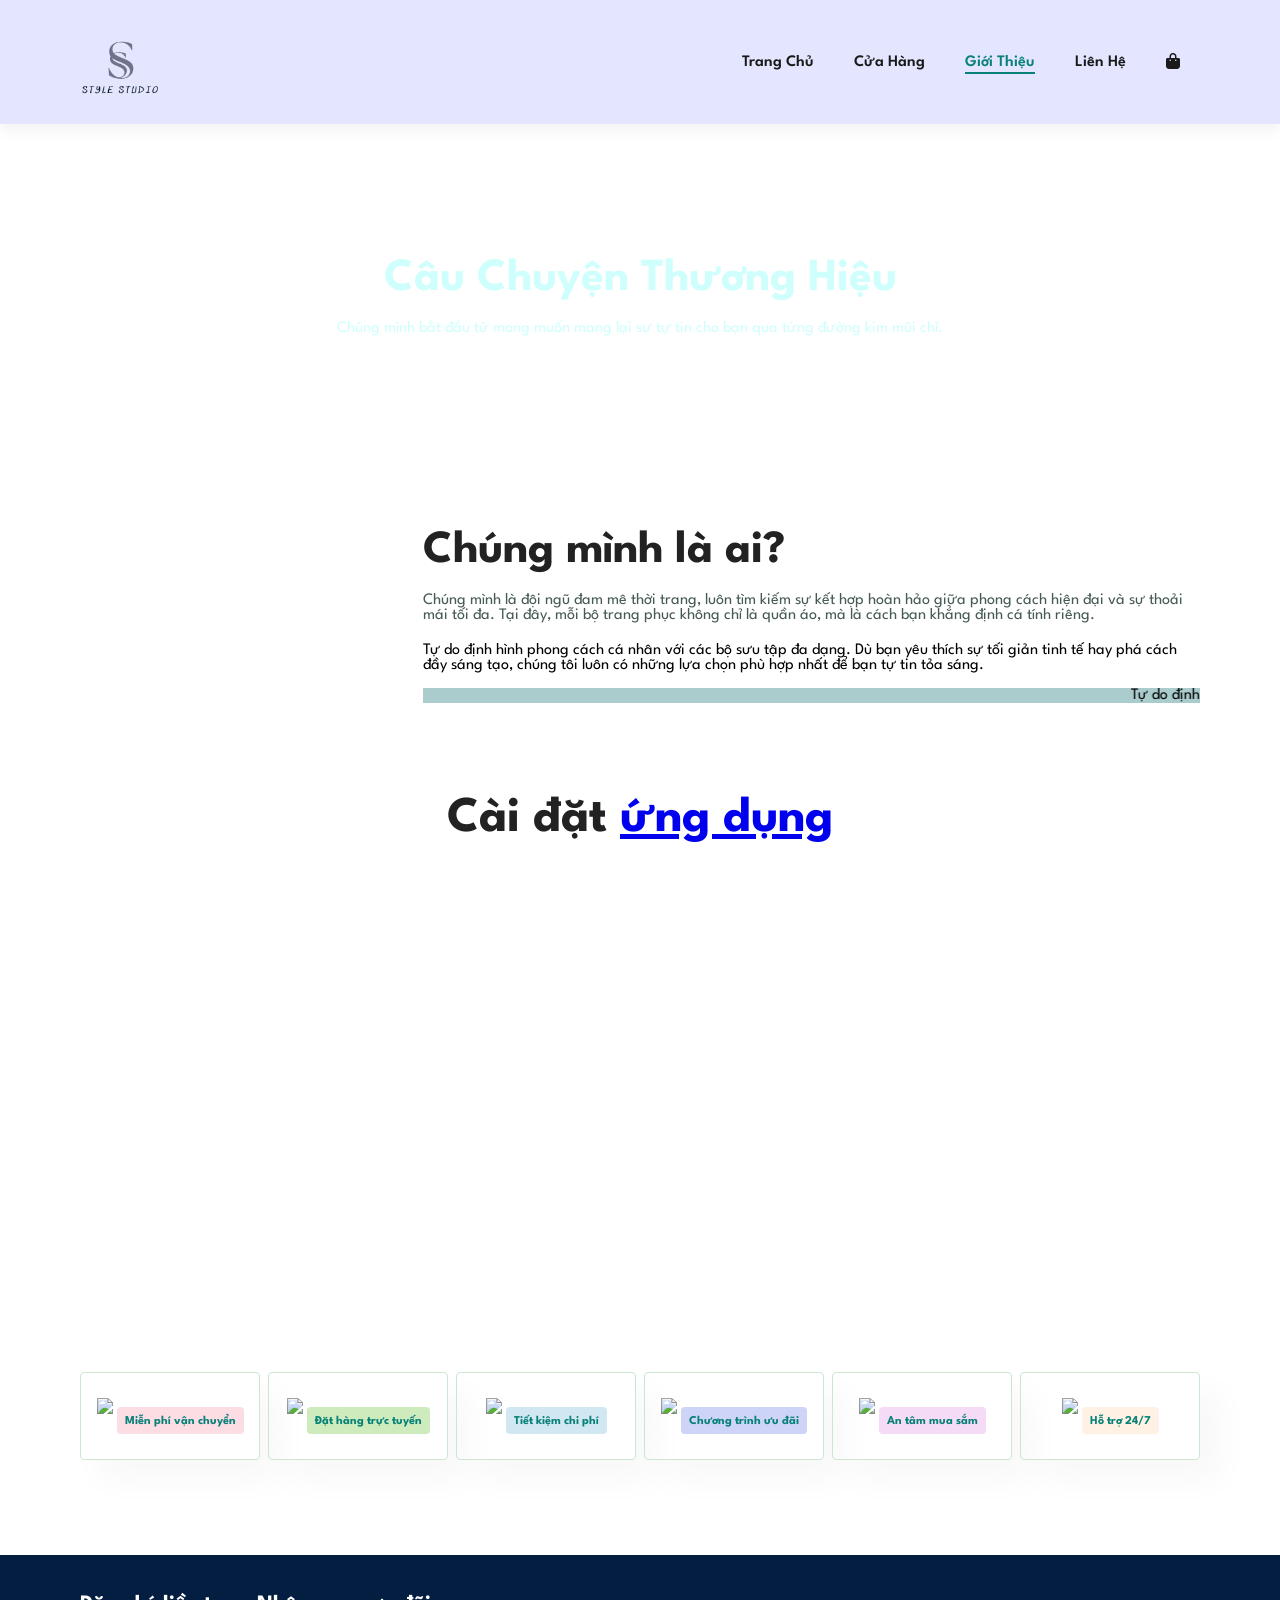
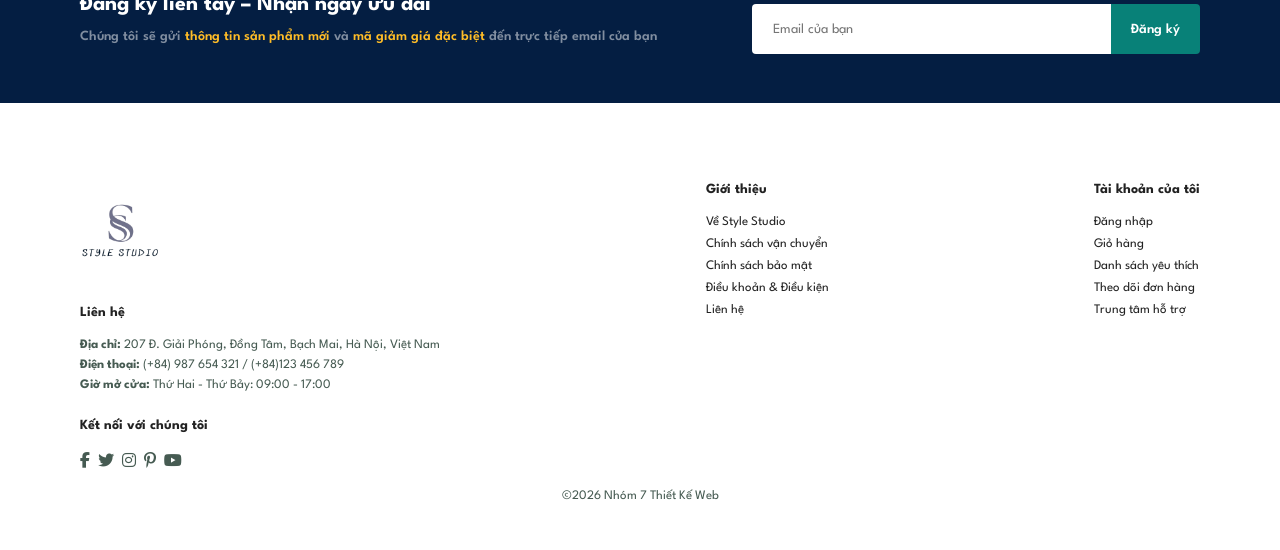
==== commit 9be717d3: "Add files via upload" ====
--- a/about.html
+++ b/about.html
@@ -17,11 +17,11 @@
             
             <div>
                 <ul id="navbar">
-                    <li><a href="index.html">Trang chủ</a></li>
-                    <li><a href="shop_page1.html">Cửa hàng</a></li>
+                    <li><a href="index.html">Trang Chủ</a></li>
+                    <li><a href="shop_page1.html">Cửa Hàng</a></li>
                     
-                    <li><a class="active" href="about.html">Giới thiệu</a></li>
-                    <li><a href="contact.html">Liên hệ</a></li>
+                    <li><a class="active" href="about.html">Giới Thiệu</a></li>
+                    <li><a href="contact.html">Liên Hệ</a></li>
                     <li id="lg-bag"><a href="cart.html"><i class="fa-solid fa-bag-shopping"></i></a></li>
   <a href="#" id="close"><i class="fa-solid fa-xmark"></i></a>
                     
@@ -40,7 +40,7 @@
         
 
         <section id="head"  class="about-head">
-            <h2>#CâuChuyệnThươngHiệu</h2>
+            <h2>Câu Chuyện Thương Hiệu</h2>
             <p>Chúng mình bắt đầu từ mong muốn mang lại sự tự tin cho bạn qua từng đường kim mũi chỉ.</p>
         </section>
 
@@ -56,21 +56,9 @@
         </section>
 
         <section id="about-app" class="section-p1">
-            <div class="download">
-                <h2>Cài đặt ứng dụng</h2>
-                <div class="store-buttons">
-                    <i class="fa-brands fa-google-play"></i>
-                    <span class="small">Có sẵn trên</span>
-                    <span class="big">Google Play</span>
-                </div> 
-                <div class="store-buttons">
-                    <i class="fa-brands fa-apple"></i>
-                    <span class="small">Tải xuống trên</span>
-                    <span class="big">App Store</span>
-                </div>
-            </div>
-            <div class="phone">
-                <img src="img/about/a1.jpg" alt="">
+            <h1>Cài đặt <a href="#">ứng dụng</a></h1>
+            <div class="video">
+                <video autoplay muted loop src="img/about/1.mp4"></video>  <!-- autoplay: tự động phát, muted: tắt tiếng, loop: lặp lại video -->
             </div>
 
         </section>
@@ -104,7 +92,7 @@
 
         <section id="newsletter" class="section-p1 section-m1">
         <div class="newstext">
-            <h4>Đăng ký liền tay - Nhận ngay ưu đãi</h4>
+            <h4>Đăng ký liền tay – Nhận ngay ưu đãi</h4>
             <p>Chúng tôi sẽ gửi <span> thông tin sản phẩm mới </span> và  <span> mã giảm giá đặc biệt</span> đến trực tiếp email của bạn</p>
         </div>
 
@@ -119,12 +107,12 @@
         <div class="col">
                 <a href="index.html" ><img style="height: 80px" src="logo.png" class="logo "></a>
 
-            <h4>Contact</h4>
-            <p><strong>Address: </strong>207 Đ. Giải Phóng, Đồng Tâm, Bạch Mai, Hà Nội, Việt Nam</p>
-            <p><strong>Phone: </strong>(+84) 987 654 321 / (+84)123 456 789</p>
-            <p><strong>Hours: </strong>Thứ Hai - Thứ Bảy: 09:00 - 17:00</p>
+            <h4>Liên hệ</h4>
+            <p><strong>Địa chỉ: </strong>207 Đ. Giải Phóng, Đồng Tâm, Bạch Mai, Hà Nội, Việt Nam</p>
+            <p><strong>Điện thoại: </strong>(+84) 987 654 321 / (+84)123 456 789</p>
+            <p><strong>Giờ mở cửa: </strong>Thứ Hai - Thứ Bảy: 09:00 - 17:00</p>
             <div class="follow">
-                <h4>Follow us</h4>
+                <h4>Kết nối với chúng tôi</h4>
                 <div class="icon">
                     <i class="fab fa-facebook-f"></i>
                     <i class="fab fa-twitter"></i>
@@ -136,21 +124,21 @@
         </div>
 
         <div class="col">
-            <h4> About</h4>
-            <a href="#">About us</a>
-            <a href="#">Delivery Information</a>
-            <a href="#">Privacy Policy</a>
-            <a href="#">Terms & Conditions</a>
-            <a href="#">Contact</a>
+            <h4> Giới thiệu</h4>
+            <a href="#">Về Style Studio</a>
+            <a href="#">Chính sách vận chuyển</a>
+            <a href="#">Chính sách bảo mật</a>
+            <a href="#">Điều khoản & Điều kiện</a>
+            <a href="#">Liên hệ</a>
         </div>
 
         <div class="col">
-            <h4>My Account</h4>
-            <a href="#">Sign In</a>
-            <a href="#">View Cart</a>
-            <a href="#">My Wishlist</a>
-            <a href="#">Track My Order</a>
-            <a href="#">Help</a>
+            <h4>Tài khoản của tôi</h4>
+            <a href="#">Đăng nhập</a>
+            <a href="#">Giỏ hàng</a>
+            <a href="#">Danh sách yêu thích</a>
+            <a href="#">Theo dõi đơn hàng</a>
+            <a href="#">Trung tâm hỗ trợ</a>
         </div>
         <div class="copyright">
             <p>©2026 Nhóm 7 Thiết Kế Web</p>
--- a/about.css
+++ b/about.css
@@ -1,56 +1,66 @@
 @import url("https://fonts.googleapis.com/css2?family=Spartan:wght@100;200;300;400;500;600;700;800;900&display=swap");
-* { 
-    margin: 0;
-    padding: 0;
-    box-sizing: border-box;
-    font-family: 'Segoe UI', sans-serif;
-}
-
-html { 
-    scroll-behavior: smooth;
+* {
+  margin: 0;
+  padding: 0;
+  box-sizing: border-box;
+  font-family: "Spartan", sans-serif;
+}
+html {
+  scroll-behavior: smooth;
 }
 
 /* Global Styles */
-
-h1 {
-    font-size: 50px;
-    line-height: 64px;
-    color: #222;
-}
-
-h2 {
-    font-size: 46px;
-    line-height: 54px;
-    color: #222;
-}
-
-h4 {
-    font-size: 20px;
-    color: #222;
-}
-
-h6 {
-    font-weight: 700;
-    font-size: 12px;
-}
-
-p {
-    font-size: 16px;
-    color: #465b52;
-    margin: 15px 0 20px 0;
-}
-
-.section-p1 {
-    padding: 40px 80px;
-}
-
-.section-m1 {
-    margin: 40px 0;
-}
-
-body {
-    width: 100%;
-}
+h1 { font-size: 50px; line-height: 64px; color: #222; }
+h2 { font-size: 46px; line-height: 54px; color: #222; }
+h4 { font-size: 20px; color: #222; }
+h6 { font-weight: 700; font-size: 12px; }
+p { font-size: 16px; color: #465b52; margin: 15px 0 20px 0; }
+/* ====================================
+   ĐỊNH DẠNG NÚT BẤM (BUTTONS)
+==================================== */
+
+/* 1. Nút tiêu chuẩn (Màu xanh chủ đạo) - Dành cho Explore More, Add to Cart... */
+button.normal {
+    font-size: 14px;
+    font-weight: 600;
+    padding: 15px 30px;
+    color: #fff;
+    background-color: #088178;
+    border-radius: 4px; /* Bo góc nhẹ cho hiện đại */
+    cursor: pointer;
+    border: none;
+    outline: none;
+    transition: all 0.3s ease; /* Hiệu ứng chuyển màu mượt mà */
+}
+
+button.normal:hover {
+    background-color: #06665f; /* Đổi màu xanh đậm hơn khi rê chuột */
+    box-shadow: 0 5px 15px rgba(0, 0, 0, 0.2); /* Thêm bóng đổ nhẹ cho nổi bật */
+}
+
+/* 2. Nút nền trong suốt viền trắng - Dành riêng cho các Banner ảnh */
+button.white {
+    font-size: 13px;
+    font-weight: 600;
+    padding: 11px 18px;
+    color: #fff;
+    background-color: transparent;
+    cursor: pointer;
+    border: 1px solid #fff;
+    border-radius: 4px;
+    outline: none;
+    transition: all 0.3s ease;
+}
+
+button.white:hover {
+    background-color: #088178; /* Đổ nền xanh khi đưa chuột vào */
+    border: 1px solid #088178; /* Đổi màu viền tiệp với màu nền */
+    color: #fff;
+}
+
+.section-p1 { padding: 40px 80px; }
+.section-m1 { margin: 40px 0; }
+body { width: 100%; }
 
 /* Header Start*/
 #header {
@@ -65,12 +75,13 @@
     top:0;
     left:0;
 }
-
 #navbar { display:flex; align-items: center; justify-content: center; }
 
+/* Đã chỉnh sửa phần gạch chân cho Navbar ở đây */
 #navbar li { 
     list-style:none; 
     padding: 0 20px; 
+    /* Đã xóa position: relative ở thẻ li */
 }
 
 #navbar li a {
@@ -79,7 +90,7 @@
     font-weight: 600;
     color:#1a1a1a; 
     transition: 0.3s ease;
-    position: relative; 
+    position: relative; /* Thêm position relative vào thẻ a để neo gạch chân */
 }
 
 #navbar li a:hover,
@@ -87,6 +98,7 @@
     color: #088178; 
 }
 
+/* Hiệu ứng gạch chân mượt mà bám chuẩn 100% chữ */
 #navbar li a::after {
     content: "";
     width: 0;
@@ -143,64 +155,19 @@
 #about-head div {
     padding-left: 40px; 
 }
-
-/*-----------------DOWNLOAD APP--------------------*/
 #about-app{
-    display: flex;
-    align-items: center; 
-    justify-content: space-between;
-    gap: 30px;
-}
-#about-app .download{
-    flex: 50%;
-    justify-self: center;
-    margin: auto; 
-}
-#about-app .download h2{
-    margin-bottom: 30px;
-    text-align: center;
-}
-#about-app .phone{
-    display: flex;
-    flex: 50%;
-    justify-content: center;
-}
-#about-app .phone img{
-    width: 100%;
+    text-align: center; 
+}
+#about-app .video{
+    width: 70%;
+    height: 100%; 
+    margin: 30px auto 0 auto ; 
+
+}
+#about-app .video video{ 
+    width: 100%; 
     height: 100%;
-}
-
-#about-app .store-buttons{
-    display: grid;
-    margin: 30px auto;
-    align-items: center;
-    background: #000; 
-    color: #fff;
-    border-radius: 18px;
-    width: 320px;
-    padding: 14px 24px;
-    text-decoration: none; /* Loại bỏ gạch chân */
-    grid-template-columns: auto auto; /* Hai cột: một cho icon, một cho text */
-}
-#about-app .store-buttons i{
-    grid-row: 1 / span 2; /* Icon chiếm cả hai hàng */
-    color: #fff;
-    font-size: 30px;
-    margin: auto; 
-}
-
-#about-app .small{
-    font-size: 13px; 
-    opacity: 0.8; /* Tạo hiệu ứng mờ cho dòng nhỏ */ 
-    letter-spacing: 0.5px;
-}
-#about-app .big { 
-    font-size: 24px; 
-    font-weight: 600; 
-    letter-spacing: 0.3px; /* Tạo khoảng cách giữa các chữ cái */ 
-}
-.store-buttons:hover { 
-    transform: scale(1.03); /* Hiệu ứng phóng to khi hover */ 
+    border-radius: 20px; 
 }
 
 /*------------ Feature-------------------------- */ 
@@ -375,7 +342,7 @@
         left: 30px;
         color: #222;
         font-size: 24px;
-        cursor: pointer; /* Thêm hiệu ứng hover cho nút đóng menu */
+        cursor: pointer;
     }
 
     #close:hover {
@@ -417,23 +384,13 @@
         width: 70%; 
         margin-top: 20px;
     }
-    /*download app*/
-    #about-app{
-        gap: 20px;
-        padding: 40px;
-    }
-
-    #about-app .store-buttons{
-        width: 260px;
-        padding: 12px 16px;
-        margin: 20px 0;
-    }
+    
 }
 
 /* =========================================
    THIẾT BỊ MOBILE (ĐIỆN THOẠI) - Dưới 477px
 ========================================= */
-@media (max-width: 477px) { 
+@media (max-width: 477px) {
     .section-p1 { padding: 20px; }
     #header { padding: 10px 30px; }
     #head { padding: 0 20px; background-position: 55%; }
@@ -469,23 +426,8 @@
     #about-head div{
         padding-left: 0px;
     }
-    #about-head h2{
-        font-size: 40px;
-        text-align: center;
-    }
-
-    /*about app*/ 
-    #about-app{
-        flex-direction: column;
-        gap: 20px;
-    }
-     #about-app .store-buttons{
-        width: 260px;
-        padding: 12px 16px;
-        margin: 20px auto;
-    }
-    #about-app .download h2{
-        font-size: 40px;
+    #about-app .video{
+        width: 100%;
     }
 
 }
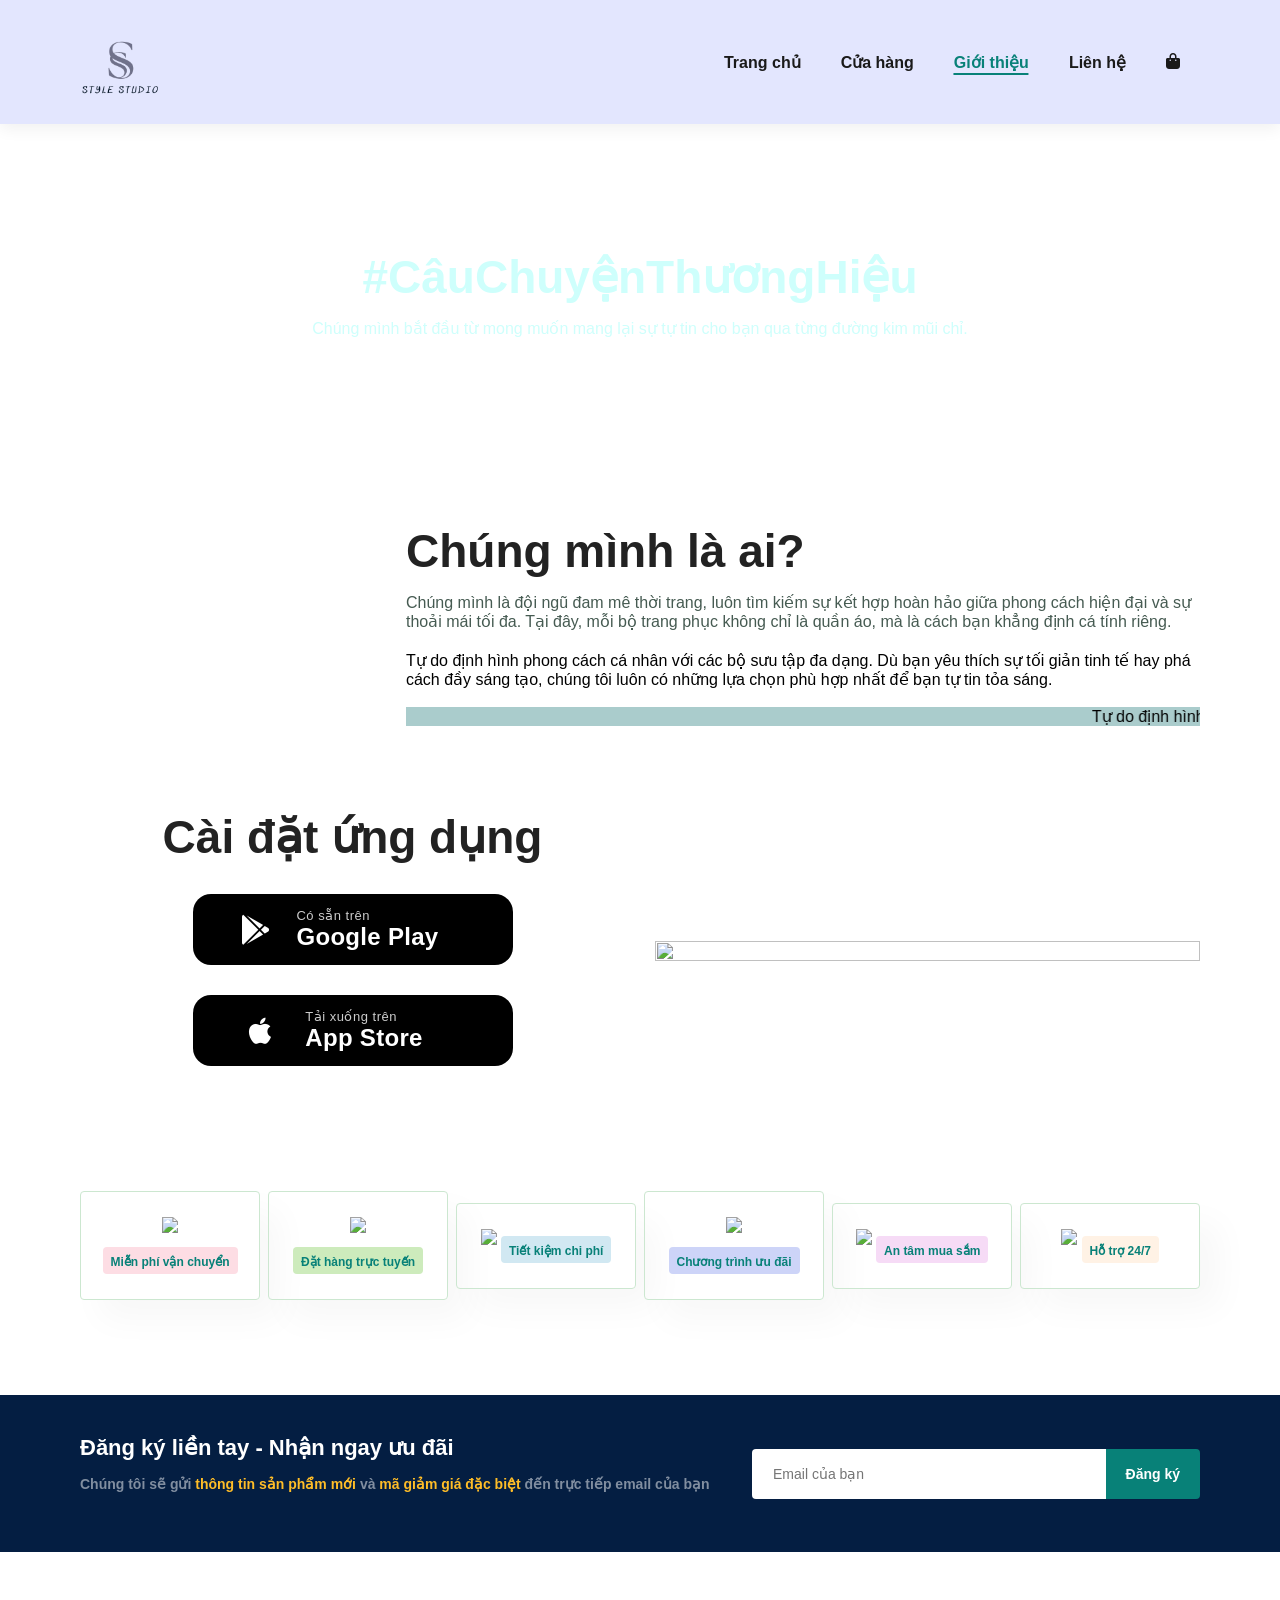
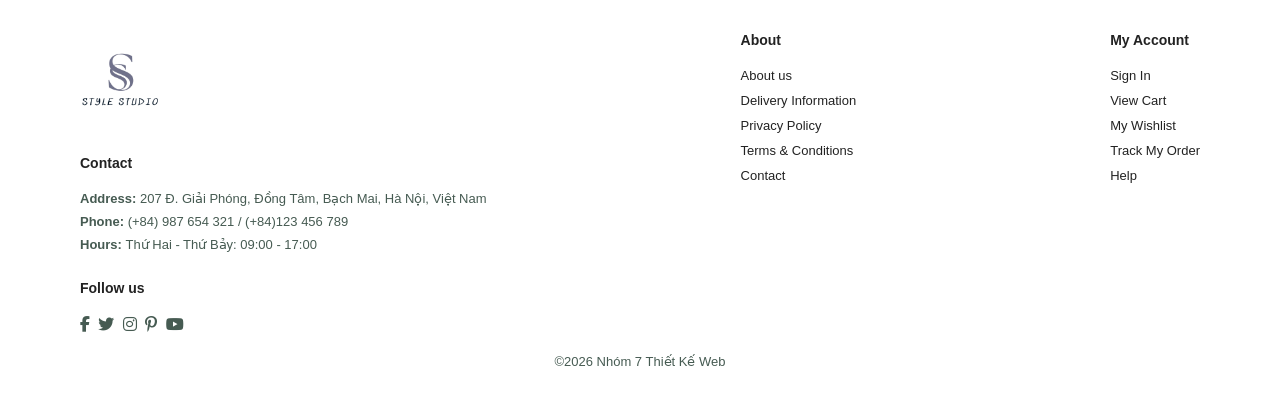
==== commit 19e7f49f: "Add files via upload" ====
--- a/about.html
+++ b/about.html
@@ -17,13 +17,13 @@
             
             <div>
                 <ul id="navbar">
-                    <li><a href="index.html">Trang Chủ</a></li>
-                    <li><a href="shop_page1.html">Cửa Hàng</a></li>
+                    <li><a href="index.html">Trang chủ</a></li>
+                    <li><a href="shop_page1.html">Cửa hàng</a></li>
                     
-                    <li><a class="active" href="about.html">Giới Thiệu</a></li>
-                    <li><a href="contact.html">Liên Hệ</a></li>
+                    <li><a class="active" href="about.html">Giới thiệu</a></li>
+                    <li><a href="contact.html">Liên hệ</a></li>
                     <li id="lg-bag"><a href="cart.html"><i class="fa-solid fa-bag-shopping"></i></a></li>
-  <a href="#" id="close"><i class="fa-solid fa-xmark"></i></a>
+                    <a href="#" id="close"><i class="fa-solid fa-xmark"></i></a>
                     
                     
                 </ul>
@@ -40,7 +40,7 @@
         
 
         <section id="head"  class="about-head">
-            <h2>Câu Chuyện Thương Hiệu</h2>
+            <h2>#CâuChuyệnThươngHiệu</h2>
             <p>Chúng mình bắt đầu từ mong muốn mang lại sự tự tin cho bạn qua từng đường kim mũi chỉ.</p>
         </section>
 
@@ -51,14 +51,26 @@
                 <p>Chúng mình là đội ngũ đam mê thời trang, luôn tìm kiếm sự kết hợp hoàn hảo giữa phong cách hiện đại và sự thoải mái tối đa. Tại đây, mỗi bộ trang phục không chỉ là quần áo, mà là cách bạn khẳng định cá tính riêng.</p>
                 <abbr tittle="">Tự do định hình phong cách cá nhân với các bộ sưu tập đa dạng. Dù bạn yêu thích sự tối giản tinh tế hay phá cách đầy sáng tạo, chúng tôi luôn có những lựa chọn phù hợp nhất để bạn tự tin tỏa sáng.</abbr>
                 <br><br>
-                <marquee bgcolor="#acc" loop="-1" scrollamount="5" width="100%">Tự do định hình phong cách cá nhân với các bộ sưu tập đa dạng. Dù bạn yêu thích sự tối giản tinh tế hay phá cách đầy sáng tạo, chúng tôi luôn có những lựa chọn phù hợp nhất để bạn tự tin tỏa sáng.</marquee>
+                <marquee bgcolor="#acc" loop="-1" f width="100%">Tự do định hình phong cách cá nhân với các bộ sưu tập đa dạng. Dù bạn yêu thích sự tối giản tinh tế hay phá cách đầy sáng tạo, chúng tôi luôn có những lựa chọn phù hợp nhất để bạn tự tin tỏa sáng.</marquee>
             </div>
         </section>
 
         <section id="about-app" class="section-p1">
-            <h1>Cài đặt <a href="#">ứng dụng</a></h1>
-            <div class="video">
-                <video autoplay muted loop src="img/about/1.mp4"></video>  <!-- autoplay: tự động phát, muted: tắt tiếng, loop: lặp lại video -->
+            <div class="download">
+                <h2>Cài đặt ứng dụng</h2>
+                <div class="store-buttons">
+                    <i class="fa-brands fa-google-play"></i>
+                    <span class="small">Có sẵn trên</span>
+                    <span class="big">Google Play</span>
+                </div> 
+                <div class="store-buttons">
+                    <i class="fa-brands fa-apple"></i>
+                    <span class="small">Tải xuống trên</span>
+                    <span class="big">App Store</span>
+                </div>
+            </div>
+            <div class="phone">
+                <img src="img/about/a1.jpg" alt="">
             </div>
 
         </section>
@@ -92,7 +104,7 @@
 
         <section id="newsletter" class="section-p1 section-m1">
         <div class="newstext">
-            <h4>Đăng ký liền tay – Nhận ngay ưu đãi</h4>
+            <h4>Đăng ký liền tay - Nhận ngay ưu đãi</h4>
             <p>Chúng tôi sẽ gửi <span> thông tin sản phẩm mới </span> và  <span> mã giảm giá đặc biệt</span> đến trực tiếp email của bạn</p>
         </div>
 
@@ -107,12 +119,12 @@
         <div class="col">
                 <a href="index.html" ><img style="height: 80px" src="logo.png" class="logo "></a>
 
-            <h4>Liên hệ</h4>
-            <p><strong>Địa chỉ: </strong>207 Đ. Giải Phóng, Đồng Tâm, Bạch Mai, Hà Nội, Việt Nam</p>
-            <p><strong>Điện thoại: </strong>(+84) 987 654 321 / (+84)123 456 789</p>
-            <p><strong>Giờ mở cửa: </strong>Thứ Hai - Thứ Bảy: 09:00 - 17:00</p>
+            <h4>Contact</h4>
+            <p><strong>Address: </strong>207 Đ. Giải Phóng, Đồng Tâm, Bạch Mai, Hà Nội, Việt Nam</p>
+            <p><strong>Phone: </strong>(+84) 987 654 321 / (+84)123 456 789</p>
+            <p><strong>Hours: </strong>Thứ Hai - Thứ Bảy: 09:00 - 17:00</p>
             <div class="follow">
-                <h4>Kết nối với chúng tôi</h4>
+                <h4>Follow us</h4>
                 <div class="icon">
                     <i class="fab fa-facebook-f"></i>
                     <i class="fab fa-twitter"></i>
@@ -124,21 +136,21 @@
         </div>
 
         <div class="col">
-            <h4> Giới thiệu</h4>
-            <a href="#">Về Style Studio</a>
-            <a href="#">Chính sách vận chuyển</a>
-            <a href="#">Chính sách bảo mật</a>
-            <a href="#">Điều khoản & Điều kiện</a>
-            <a href="#">Liên hệ</a>
+            <h4> About</h4>
+            <a href="#">About us</a>
+            <a href="#">Delivery Information</a>
+            <a href="#">Privacy Policy</a>
+            <a href="#">Terms & Conditions</a>
+            <a href="#">Contact</a>
         </div>
 
         <div class="col">
-            <h4>Tài khoản của tôi</h4>
-            <a href="#">Đăng nhập</a>
-            <a href="#">Giỏ hàng</a>
-            <a href="#">Danh sách yêu thích</a>
-            <a href="#">Theo dõi đơn hàng</a>
-            <a href="#">Trung tâm hỗ trợ</a>
+            <h4>My Account</h4>
+            <a href="#">Sign In</a>
+            <a href="#">View Cart</a>
+            <a href="#">My Wishlist</a>
+            <a href="#">Track My Order</a>
+            <a href="#">Help</a>
         </div>
         <div class="copyright">
             <p>©2026 Nhóm 7 Thiết Kế Web</p>
--- a/about.css
+++ b/about.css
@@ -1,66 +1,55 @@
-@import url("https://fonts.googleapis.com/css2?family=Spartan:wght@100;200;300;400;500;600;700;800;900&display=swap");
-* {
-  margin: 0;
-  padding: 0;
-  box-sizing: border-box;
-  font-family: "Spartan", sans-serif;
-}
-html {
-  scroll-behavior: smooth;
+* { 
+    margin: 0;
+    padding: 0;
+    box-sizing: border-box;
+    font-family: 'Segoe UI', sans-serif;
+}
+
+html { 
+    scroll-behavior: smooth;
 }
 
 /* Global Styles */
-h1 { font-size: 50px; line-height: 64px; color: #222; }
-h2 { font-size: 46px; line-height: 54px; color: #222; }
-h4 { font-size: 20px; color: #222; }
-h6 { font-weight: 700; font-size: 12px; }
-p { font-size: 16px; color: #465b52; margin: 15px 0 20px 0; }
-/* ====================================
-   ĐỊNH DẠNG NÚT BẤM (BUTTONS)
-==================================== */
-
-/* 1. Nút tiêu chuẩn (Màu xanh chủ đạo) - Dành cho Explore More, Add to Cart... */
-button.normal {
-    font-size: 14px;
-    font-weight: 600;
-    padding: 15px 30px;
-    color: #fff;
-    background-color: #088178;
-    border-radius: 4px; /* Bo góc nhẹ cho hiện đại */
-    cursor: pointer;
-    border: none;
-    outline: none;
-    transition: all 0.3s ease; /* Hiệu ứng chuyển màu mượt mà */
-}
-
-button.normal:hover {
-    background-color: #06665f; /* Đổi màu xanh đậm hơn khi rê chuột */
-    box-shadow: 0 5px 15px rgba(0, 0, 0, 0.2); /* Thêm bóng đổ nhẹ cho nổi bật */
-}
-
-/* 2. Nút nền trong suốt viền trắng - Dành riêng cho các Banner ảnh */
-button.white {
-    font-size: 13px;
-    font-weight: 600;
-    padding: 11px 18px;
-    color: #fff;
-    background-color: transparent;
-    cursor: pointer;
-    border: 1px solid #fff;
-    border-radius: 4px;
-    outline: none;
-    transition: all 0.3s ease;
-}
-
-button.white:hover {
-    background-color: #088178; /* Đổ nền xanh khi đưa chuột vào */
-    border: 1px solid #088178; /* Đổi màu viền tiệp với màu nền */
-    color: #fff;
-}
-
-.section-p1 { padding: 40px 80px; }
-.section-m1 { margin: 40px 0; }
-body { width: 100%; }
+
+h1 {
+    font-size: 50px;
+    line-height: 64px;
+    color: #222;
+}
+
+h2 {
+    font-size: 46px;
+    line-height: 54px;
+    color: #222;
+}
+
+h4 {
+    font-size: 20px;
+    color: #222;
+}
+
+h6 {
+    font-weight: 700;
+    font-size: 12px;
+}
+
+p {
+    font-size: 16px;
+    color: #465b52;
+    margin: 15px 0 20px 0;
+}
+
+.section-p1 {
+    padding: 40px 80px;
+}
+
+.section-m1 {
+    margin: 40px 0;
+}
+
+body {
+    width: 100%;
+}
 
 /* Header Start*/
 #header {
@@ -75,13 +64,12 @@
     top:0;
     left:0;
 }
+
 #navbar { display:flex; align-items: center; justify-content: center; }
 
-/* Đã chỉnh sửa phần gạch chân cho Navbar ở đây */
 #navbar li { 
     list-style:none; 
     padding: 0 20px; 
-    /* Đã xóa position: relative ở thẻ li */
 }
 
 #navbar li a {
@@ -90,7 +78,7 @@
     font-weight: 600;
     color:#1a1a1a; 
     transition: 0.3s ease;
-    position: relative; /* Thêm position relative vào thẻ a để neo gạch chân */
+    position: relative; 
 }
 
 #navbar li a:hover,
@@ -98,7 +86,6 @@
     color: #088178; 
 }
 
-/* Hiệu ứng gạch chân mượt mà bám chuẩn 100% chữ */
 #navbar li a::after {
     content: "";
     width: 0;
@@ -155,19 +142,64 @@
 #about-head div {
     padding-left: 40px; 
 }
+
+/*-----------------DOWNLOAD APP--------------------*/
 #about-app{
-    text-align: center; 
-}
-#about-app .video{
-    width: 70%;
-    height: 100%; 
-    margin: 30px auto 0 auto ; 
-
-}
-#about-app .video video{ 
-    width: 100%; 
+    display: flex;
+    align-items: center; 
+    justify-content: space-between;
+    gap: 30px;
+}
+#about-app .download{
+    flex: 50%;
+    justify-self: center;
+    margin: auto; 
+}
+#about-app .download h2{
+    margin-bottom: 30px;
+    text-align: center;
+}
+#about-app .phone{
+    display: flex;
+    flex: 50%;
+    justify-content: center;
+}
+#about-app .phone img{
+    width: 100%;
     height: 100%;
-    border-radius: 20px; 
+}
+
+#about-app .store-buttons{
+    display: grid;
+    margin: 30px auto;
+    align-items: center;
+    background: #000; 
+    color: #fff;
+    border-radius: 18px;
+    width: 320px;
+    padding: 14px 24px;
+    text-decoration: none; /* Loại bỏ gạch chân */
+    grid-template-columns: auto auto; /* Hai cột: một cho icon, một cho text */
+}
+#about-app .store-buttons i{
+    grid-row: 1 / span 2; /* Icon chiếm cả hai hàng */
+    color: #fff;
+    font-size: 30px;
+    margin: auto; 
+}
+
+#about-app .small{
+    font-size: 13px; 
+    opacity: 0.8; /* Tạo hiệu ứng mờ cho dòng nhỏ */ 
+    letter-spacing: 0.5px;
+}
+#about-app .big { 
+    font-size: 24px; 
+    font-weight: 600; 
+    letter-spacing: 0.3px; /* Tạo khoảng cách giữa các chữ cái */ 
+}
+.store-buttons:hover { 
+    transform: scale(1.03); /* Hiệu ứng phóng to khi hover */ 
 }
 
 /*------------ Feature-------------------------- */ 
@@ -342,7 +374,7 @@
         left: 30px;
         color: #222;
         font-size: 24px;
-        cursor: pointer;
+        cursor: pointer; /* Thêm hiệu ứng hover cho nút đóng menu */
     }
 
     #close:hover {
@@ -384,13 +416,23 @@
         width: 70%; 
         margin-top: 20px;
     }
-    
+    /*download app*/
+    #about-app{
+        gap: 20px;
+        padding: 40px;
+    }
+
+    #about-app .store-buttons{
+        width: 260px;
+        padding: 12px 16px;
+        margin: 20px 0;
+    }
 }
 
 /* =========================================
    THIẾT BỊ MOBILE (ĐIỆN THOẠI) - Dưới 477px
 ========================================= */
-@media (max-width: 477px) {
+@media (max-width: 477px) { 
     .section-p1 { padding: 20px; }
     #header { padding: 10px 30px; }
     #head { padding: 0 20px; background-position: 55%; }
@@ -426,8 +468,23 @@
     #about-head div{
         padding-left: 0px;
     }
-    #about-app .video{
-        width: 100%;
+    #about-head h2{
+        font-size: 40px;
+        text-align: center;
+    }
+
+    /*about app*/ 
+    #about-app{
+        flex-direction: column;
+        gap: 20px;
+    }
+     #about-app .store-buttons{
+        width: 260px;
+        padding: 12px 16px;
+        margin: 20px auto;
+    }
+    #about-app .download h2{
+        font-size: 40px;
     }
 
 }
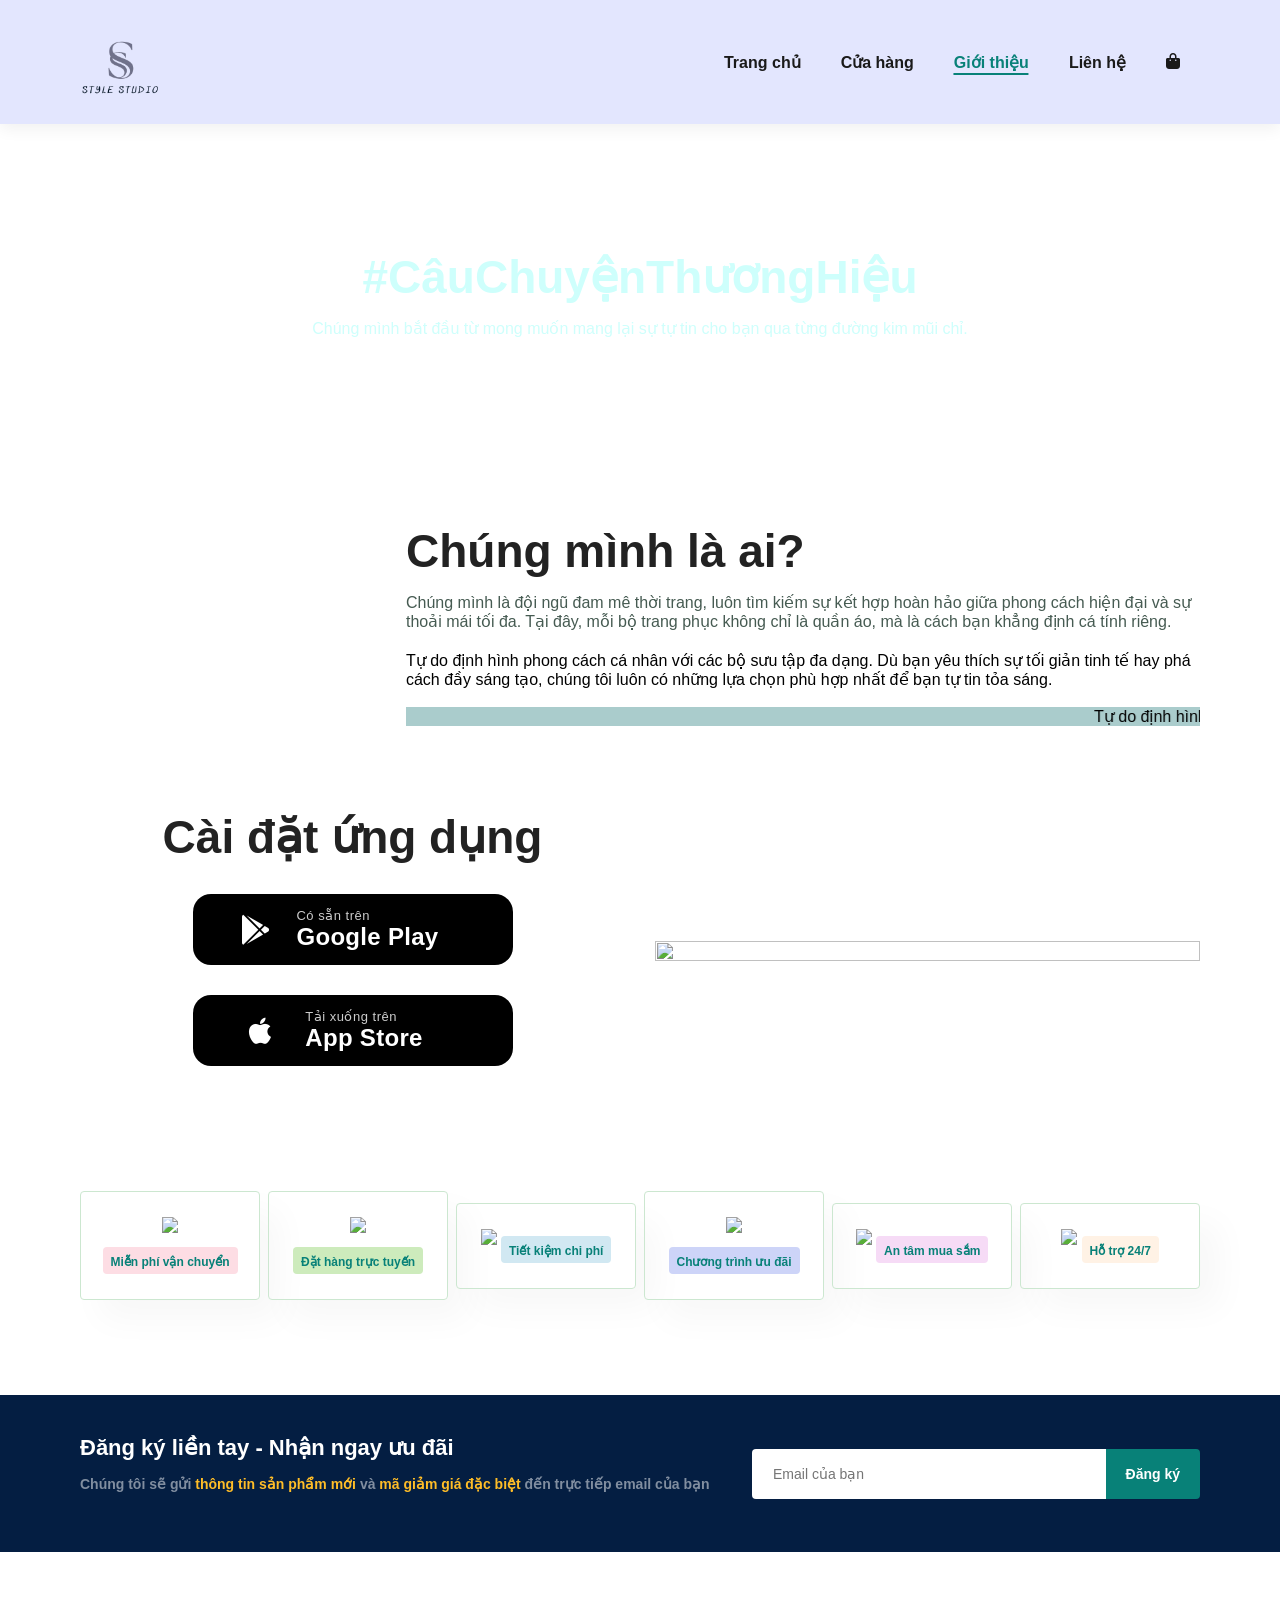
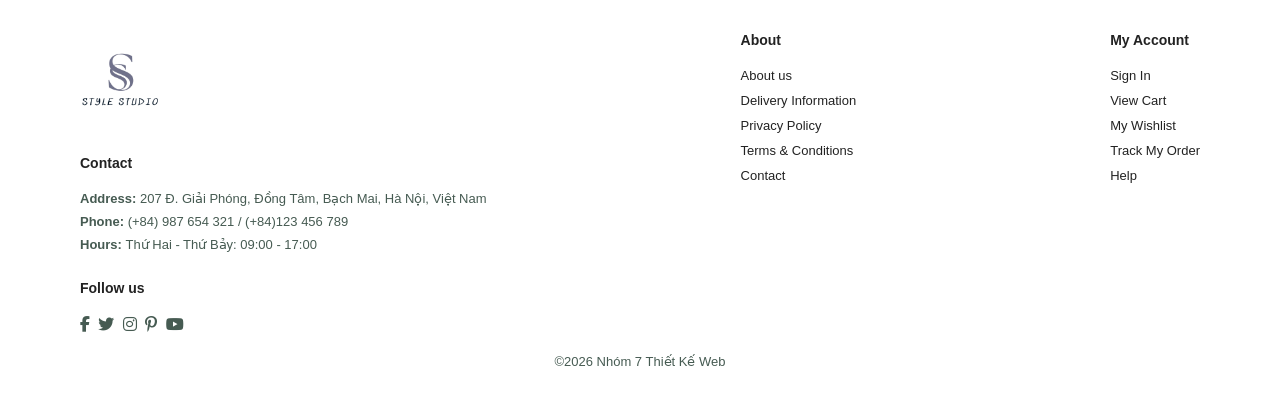
==== commit bb9f6200: "Add files via upload" ====
--- a/about.html
+++ b/about.html
@@ -5,7 +5,7 @@
         <meta charset="UTF-8">
         <meta http-equiv="X-UA-Compatible" content="IE=edge">
         <meta name="viewport" content="width=device-width, initial-scale=1.0">
-        <title>Ecommerce clothes website</title>
+        <title>Style Studio</title>
         <link rel="stylesheet" href="https://cdnjs.cloudflare.com/ajax/libs/font-awesome/6.5.1/css/all.min.css" />
 
         <link rel="stylesheet" href="about.css">
@@ -160,4 +160,4 @@
         <script src="script.js"></script>
     </body>
 
-</html>+</html>
